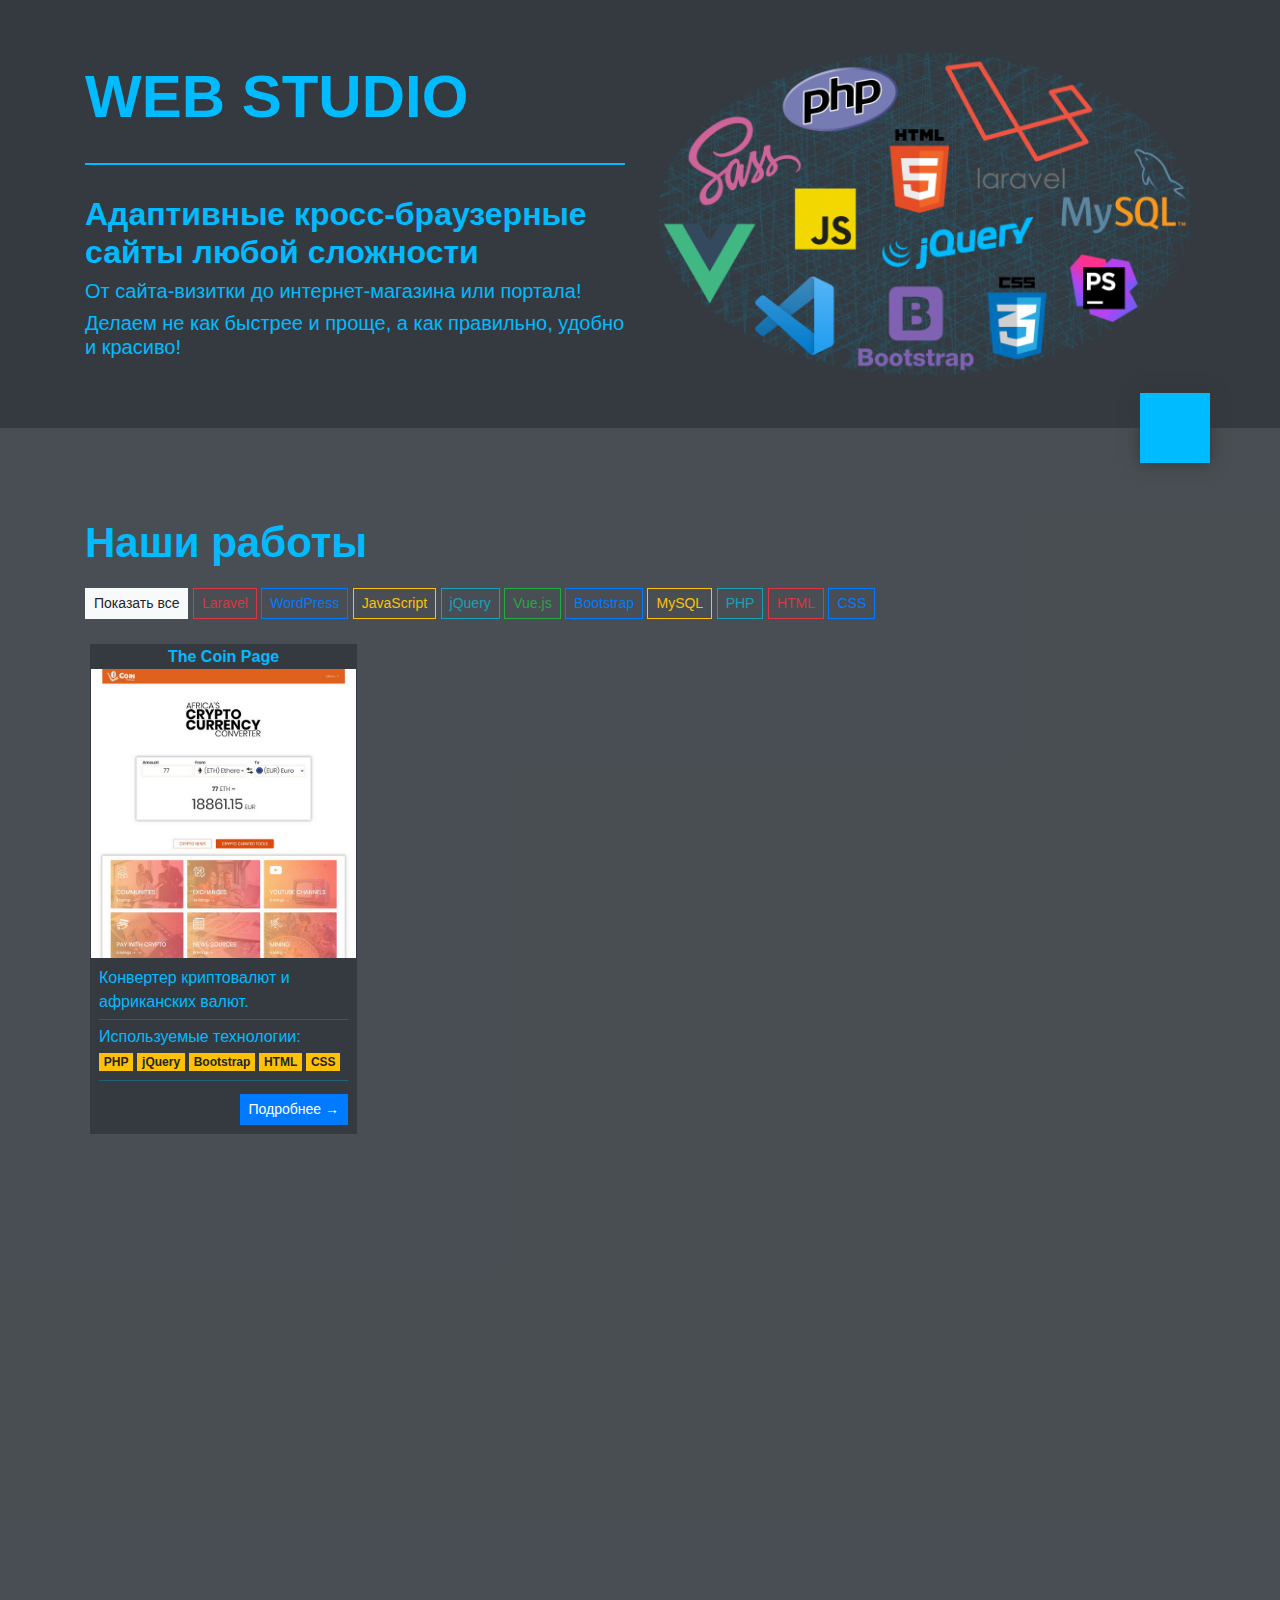
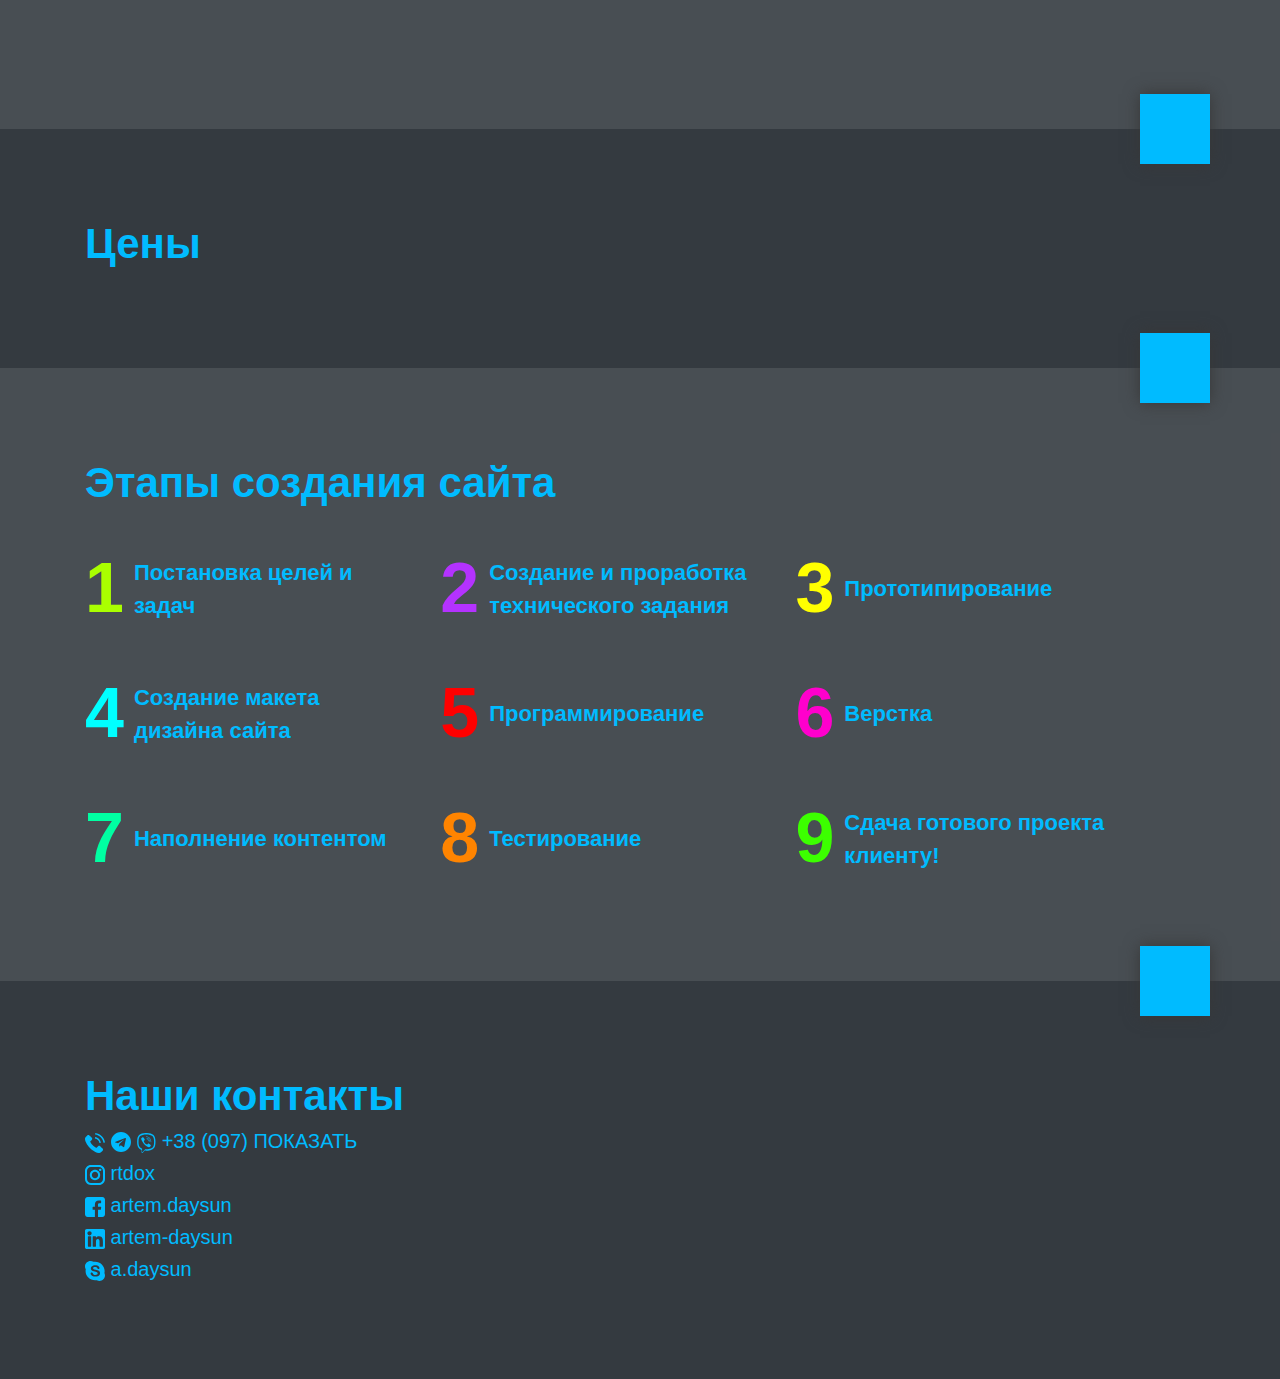
==== index.html @ 46711529 "etaps added" ====
<!DOCTYPE html>
<html lang="ru">
<head>
    <meta charset="UTF-8">
    <meta name="viewport" content="width=device-width, initial-scale=1.0">
    <meta http-equiv="X-UA-Compatible" content="ie=edge">
    <title>Web-Studio</title>

    <link rel="icon" href="img/favicon.png" type="image/png">

    

    <script src="js/jquery.js"></script>
    <script src="js/bootstrap.js"></script>
    <script src="js/vue_dev.js"></script>
    <script src="js/axios.js"></script>

    <link rel="stylesheet" href="css/bootstrap.css">
    <link rel="stylesheet" href="css/custom.css">
</head>
<body>
    <div id="app">
            
        <!-- <div class="bg-block h-120px"></div> -->

        
        <div class="my-cont">
            <div class="row align-items-center py-50px">
                <div class="col-lg-6 mb-5 mb-lg-0">
                    <h2 class="font-size-64 font-weight-bold">WEB STUDIO</h2>
                    <div class="h-2px my-33px bg-main-color"></div>
                    <h1 class="font-size-36 font-weight-bold">Адаптивные кросс-браузерные сайты любой сложности</h1>
                    <h3 class="font-size-22">От сайта-визитки до интернет-магазина или портала!</h3>
                    <h3 class="font-size-22">Делаем не как быстрее и проще, а как правильно, удобно и красиво!</h3>
                </div>

                <div class="col-lg-6 text-center">
                    <img class="w-100" style="max-width: 560px; max-height: 340px;" src="img/skills.png" alt="skills stack">
                </div>
            </div>
        </div>

        
        <div class="bg-block">
            <div class="my-cont py-100px">
                <div class="square-decor"></div>
                <h4 class="font-size-48 font-weight-bold">Наши работы</h4>
                <div class="my-3">
                    <button class="btn btn-sm btn-outline-light rounded-0 my-1" :class="{active : currentTech=='ShowAll'}" @click="ShowAll">Показать все</button>
                    <button class="btn btn-sm btn-outline-danger rounded-0 my-1" :class="{active : currentTech=='Laravel'}" @click="ShowBlocks('Laravel')">Laravel</button>
                    <button class="btn btn-sm btn-outline-primary rounded-0 my-1" :class="{active : currentTech=='WordPress'}" @click="ShowBlocks('WordPress')">WordPress</button>
                    <button class="btn btn-sm btn-outline-warning rounded-0 my-1" :class="{active : currentTech=='JavaScript'}" @click="ShowBlocks('JavaScript')">JavaScript</button>
                    <button class="btn btn-sm btn-outline-info rounded-0 my-1" :class="{active : currentTech=='jQuery'}" @click="ShowBlocks('jQuery')">jQuery</button>
                    <button class="btn btn-sm btn-outline-success rounded-0 my-1" :class="{active : currentTech=='Vue.js'}" @click="ShowBlocks('Vue.js')">Vue.js</button>
                    <button class="btn btn-sm btn-outline-primary rounded-0 my-1" :class="{active : currentTech=='Bootstrap'}" @click="ShowBlocks('Bootstrap')">Bootstrap</button>
                    <button class="btn btn-sm btn-outline-warning rounded-0 my-1" :class="{active : currentTech=='MySQL'}" @click="ShowBlocks('MySQL')">MySQL</button>
                    <button class="btn btn-sm btn-outline-info rounded-0 my-1" :class="{active : currentTech=='PHP'}" @click="ShowBlocks('PHP')">PHP</button>
                    <button class="btn btn-sm btn-outline-danger rounded-0 my-1" :class="{active : currentTech=='HTML'}" @click="ShowBlocks('HTML')">HTML</button>
                    <button class="btn btn-sm btn-outline-primary rounded-0 my-1" :class="{active : currentTech=='CSS'}" @click="ShowBlocks('CSS')">CSS</button>
                </div>
                <div id="proj_block" style="position: relative; transition: all 0.5s ease-in-out;" :style="'min-height:'+(Math.floor((projects.length-unvisibles)/projectsInRow)+((projects.length-unvisibles)%projectsInRow ? 1 : 0))*projectDefaultHeight+'px;'">
                    <project-block v-for="(project, index) in projects" :index="index" :obj="project" :key="'key-'+index"></project-block>
                </div>
            </div>
        </div>

        
        <div class="my-cont py-100px position-relative">
            <div class="square-decor"></div>
            <h4 class="font-size-48 font-weight-bold">Цены</h4>
        </div>

        
        <div class="bg-block">
            <div class="my-cont py-100px position-relative">
                <div class="square-decor"></div>
                <h4 class="font-size-48 font-weight-bold">Этапы создания сайта</h4>
                <div class="d-flex flex-wrap">
                    <div class="etap">
                        <div class="etap_number" style="color: #aaff00;">1</div>
                        <div class="etap_text">Постановка целей и задач</div>
                    </div>
                    <div class="etap">
                        <div class="etap_number" style="color: #b432ff;">2</div>
                        <div class="etap_text">Создание и проработка технического задания</div>
                    </div>
                    <div class="etap">
                        <div class="etap_number" style="color: #ffff00;">3</div>
                        <div class="etap_text">Прототипирование</div>
                    </div>
                    <div class="etap">
                        <div class="etap_number" style="color: #00ffff;">4</div>
                        <div class="etap_text">Создание макета дизайна сайта</div>
                    </div>
                    <div class="etap">
                        <div class="etap_number" style="color: #ff0000;">5</div>
                        <div class="etap_text">Программирование</div>
                    </div>
                    <div class="etap">
                        <div class="etap_number" style="color: #ff00cc;">6</div>
                        <div class="etap_text">Верстка</div>
                    </div>
                    <div class="etap">
                        <div class="etap_number" style="color: #00ffa2;">7</div>
                        <div class="etap_text">Наполнение контентом</div>
                    </div>
                    <div class="etap">
                        <div class="etap_number" style="color: #ff8400;">8</div>
                        <div class="etap_text">Тестирование</div>
                    </div>
                    <div class="etap">
                        <div class="etap_number" style="color: #3cff00;">9</div>
                        <div class="etap_text">Сдача готового проекта клиенту!</div>
                    </div>
                </div>
            </div>
        </div>

        
        <div class="my-cont py-100px position-relative">
            <div class="square-decor"></div>
            <h4 class="font-size-48 font-weight-bold">Наши контакты</h4>
            <h5><a :href="phone_link" @click="ShowPhone"><img src="img/phone.svg" alt="phone logo svg" width="20"> <img src="img/telegram.svg" alt="telegram logo svg" width="20" style="position: relative; top: -1px;"> <img src="img/viber.svg" alt="viber logo svg" width="20"> {{phone_text}}</a></h5>
            <h5><a href="https://www.instagram.com/rtdox/" target="_blank"><img src="img/instagram.svg" alt="instagram logo svg" width="20"> rtdox</a></h5>
            <h5><a href="https://www.facebook.com/artem.daysun" target="_blank"><img src="img/facebook.svg" alt="facebook logo svg" width="20"> artem.daysun</a></h5>
            <h5><a href="https://www.linkedin.com/in/artem-daysun/" target="_blank"><img src="img/linkedin.svg" alt="linkedin logo svg" width="20"> artem-daysun</a></h5>
            <h5><a href="skype:a.daysun?chat"><img src="img/skype.svg" alt="skype logo svg" width="20"> a.daysun</a></h5>
        </div>
    </div>


    <script src="js/app.js"></script>
</body>
</html>
---- css/custom.css ----
::-webkit-scrollbar {
    width: 12px;
    height: 12px;
}
::-webkit-scrollbar-track {
    background-color: #343A40;
}
::-webkit-scrollbar-thumb {
    border: 1px solid #343A40;
    border-radius: 0;
    background-color: #494E53;
}
::-webkit-scrollbar-thumb:hover {
    background-color: #00BBFF; 
}

body {
    background-color: #343A40;
    color: #00BBFF;
}

.square-decor {
    position: absolute;
    right: 0;
    top: -35px;
    width: 70px;
    height: 70px;
    background-color: #00BBFF;
    box-shadow: 0 0 15px #373737;
    transition: all 0.4s ease-in-out;
}

.square-decor:hover {
    box-shadow: 0 0 15px #00BBFF;
    transform: rotateZ(-90deg);
}

/* ======= background ======= */
.bg-block {
    background-color: rgba(255,255,255,0.1);
}
.bg-main-color {
    background-color: #00BBFF;
}

/* ======= height ======= */
.h-120px {
    height: 120px;
}
.h-2px {
    height: 2px !important;
}

/* ======= margin ======= */
.my-33px {
    margin-top: 33px;
    margin-bottom: 33px;
}

/* ======= padding ======= */
.py-50px {
    padding-top: 50px !important;
    padding-bottom: 50px !important;
}
.py-100px {
    padding-top: 100px;
    padding-bottom: 100px;
}

/* ======= FONT ======= */
.font-size-64 {
    font-size: 64px;
    white-space: nowrap;
}
.font-size-36 {
    font-size: 36px;
}
.font-size-22 {
    font-size: 22px;
}

.font-size-48 {
    font-size: 48px;
}

/* ======= MY CONT ======= */
.my-cont {
    position: relative;
    width: 100%;
    padding-right: 15px;
    padding-left: 15px;
    margin-right: auto;
    margin-left: auto;
}

/* ========project_block======== */
.image_zone {
    background-color: #343A40;
    background-size: cover;
    background-repeat: no-repeat;
    transition: background-position 5s ease-in-out;
    cursor: s-resize;
}

.project_block {
    position: absolute;
    display: block;
    border: 1px solid #343A40;
    transition: top 0.5s ease-in-out, left 0.5s ease-in-out, box-shadow 0.3s ease-in-out, border 0.3s ease-in-out;
}

.project_block:hover, .project_block:active, .project_block:focus {
    border: 1px solid #00BBFF;
    box-shadow: 0 0 15px #00BBFF;
}


/* ============ ETAP BLOCKS =============== */
.etap {
    display: flex;
    flex-direction: row;
    align-content: center;
    align-items: center;
    justify-content: flex-start;
    
    padding: 20px 30px 0 0;
    width: 32%;
}

.etap_number {
    padding-right: 10px;
    font-weight: bold;
    font-size: 70px;
}

.etap_text {
    padding-right: 10px;
    font-weight: bold;
    font-size: 22px;
}


/* ============ Standard Elements ============= */
hr {
    margin: 5px 0;
    border: 0;
    border-top: 1px solid rgba(0, 187, 255, 0.3);
}

a {
    text-decoration: none;
    color: #00BBFF;
}
a:hover {
    text-decoration: none;
    color: #00BBFF;
    text-shadow: 0 0 5px #00BBFF;
}

a.btn {
    text-shadow: none;
}

a:hover img {
    filter: drop-shadow(0 0 2px #00BBFF);
}



/* ======= @MEDIA  ======= */
@media (min-width: 576px) {
    .my-cont {
        max-width: 540px;
    }
}
@media (min-width: 768px) {
    .my-cont {
        max-width: 720px;
    }
}
@media (min-width: 992px) {
    .my-cont {
        max-width: 960px;
    }
}
@media (min-width: 1200px) {
    .my-cont {
        max-width: 1140px;
    }
}
@media (min-width: 1600px) {
    .my-cont {
        max-width: 1440px;
    }
}

/* ======= MAX-WIDTH ======= */
@media (max-width: 1599px) {
    .my-33px {
        margin-top: 30px !important;
        margin-bottom: 30px !important;
    }

    .font-size-64 {
        font-size: 60px !important;
    }
    .font-size-36 {
        font-size: 32px !important;
    }
    .font-size-22 {
        font-size: 20px !important;
    }

    .font-size-48 {
        font-size: 42px !important;
    }

    .py-100px {
        padding-top: 90px !important;
        padding-bottom: 90px !important;
    }
}
@media (max-width: 1199px) {
    .my-33px {
        margin-top: 26px !important;
        margin-bottom: 26px !important;
    }

    .font-size-64 {
        font-size: 58px !important;
    }
    .font-size-36 {
        font-size: 30px !important;
    }
    .font-size-22 {
        font-size: 17px !important;
    }

    .font-size-48 {
        font-size: 40px !important;
    }

    .py-100px {
        padding-top: 80px !important;
        padding-bottom: 80px !important;
    }
}
@media (max-width: 991px) {
    .my-33px {
        margin-top: 22px !important;
        margin-bottom: 22px !important;
    }

    .font-size-64 {
        font-size: 52px !important;
    }
    .font-size-36 {
        font-size: 28px !important;
    }
    .font-size-22 {
        font-size: 17px !important;
    }

    .font-size-48 {
        font-size: 36px !important;
    }

    .py-100px {
        padding-top: 70px !important;
        padding-bottom: 70px !important;
    }

    .h-120px {
        height: 100px !important;
    }

    .etap {
        width: 49%;
    }
    .etap_text {
        font-size: 20px;
    }
}
@media (max-width: 767px) {
    .my-33px {
        margin-top: 18px !important;
        margin-bottom: 18px !important;
    }

    .font-size-64 {
        font-size: 48px !important;
    }
    .font-size-36 {
        font-size: 26px !important;
    }
    .font-size-22 {
        font-size: 17px !important;
    }

    .font-size-48 {
        font-size: 30px !important;
    }

    .py-100px {
        padding-top: 60px !important;
        padding-bottom: 60px !important;
    }

    .h-120px {
        height: 80px !important;
    }
}
@media (max-width: 575px) {
    .font-size-64 {
        font-size: 44px !important;
    }
    .font-size-36 {
        font-size: 24px !important;
    }
    .font-size-22 {
        font-size: 17px !important;
    }

    .font-size-48 {
        font-size: 26px !important;
    }

    .py-100px {
        padding-top: 50px !important;
        padding-bottom: 50px !important;
    }

    .h-120px {
        height: 70px !important;
    }

    .square-decor {
        top: -25px;
        right: 20px;
        width: 50px;
        height: 50px;
    }

    .etap {
        width: 99%;
    }
}
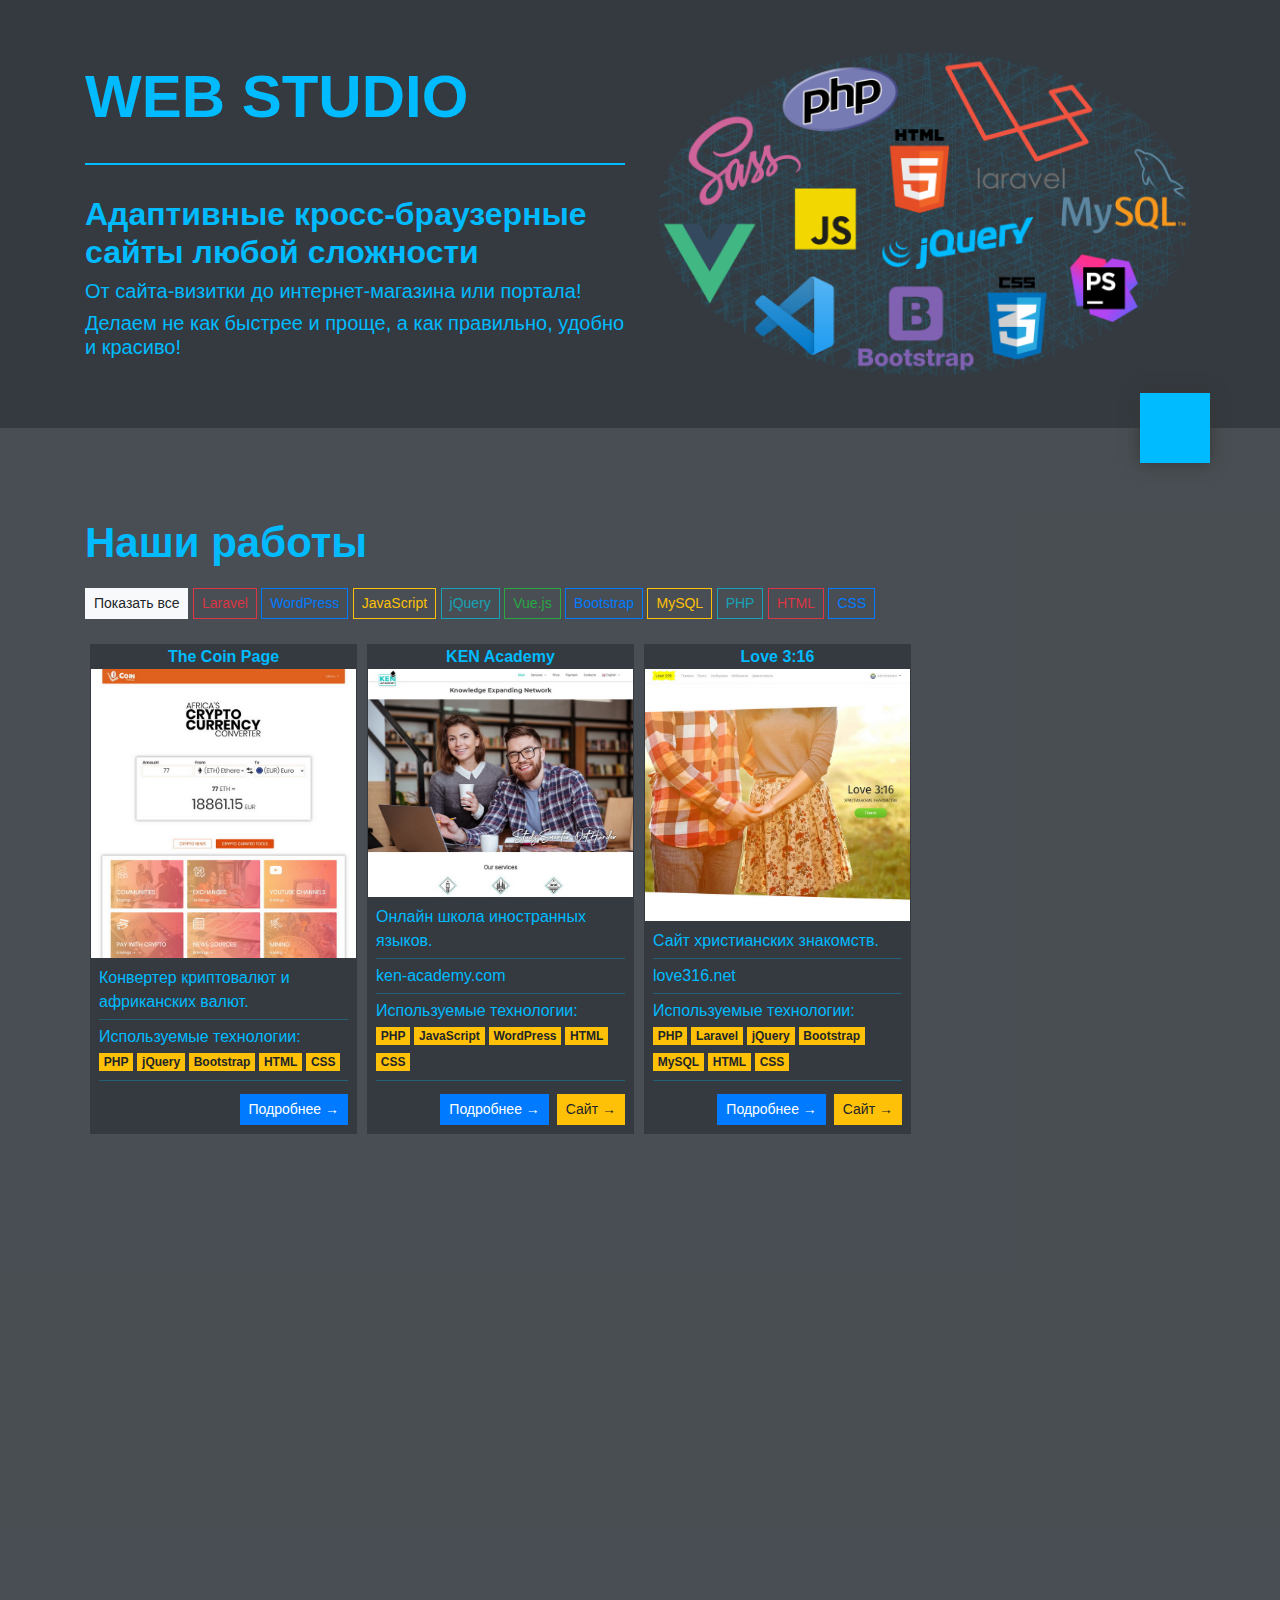
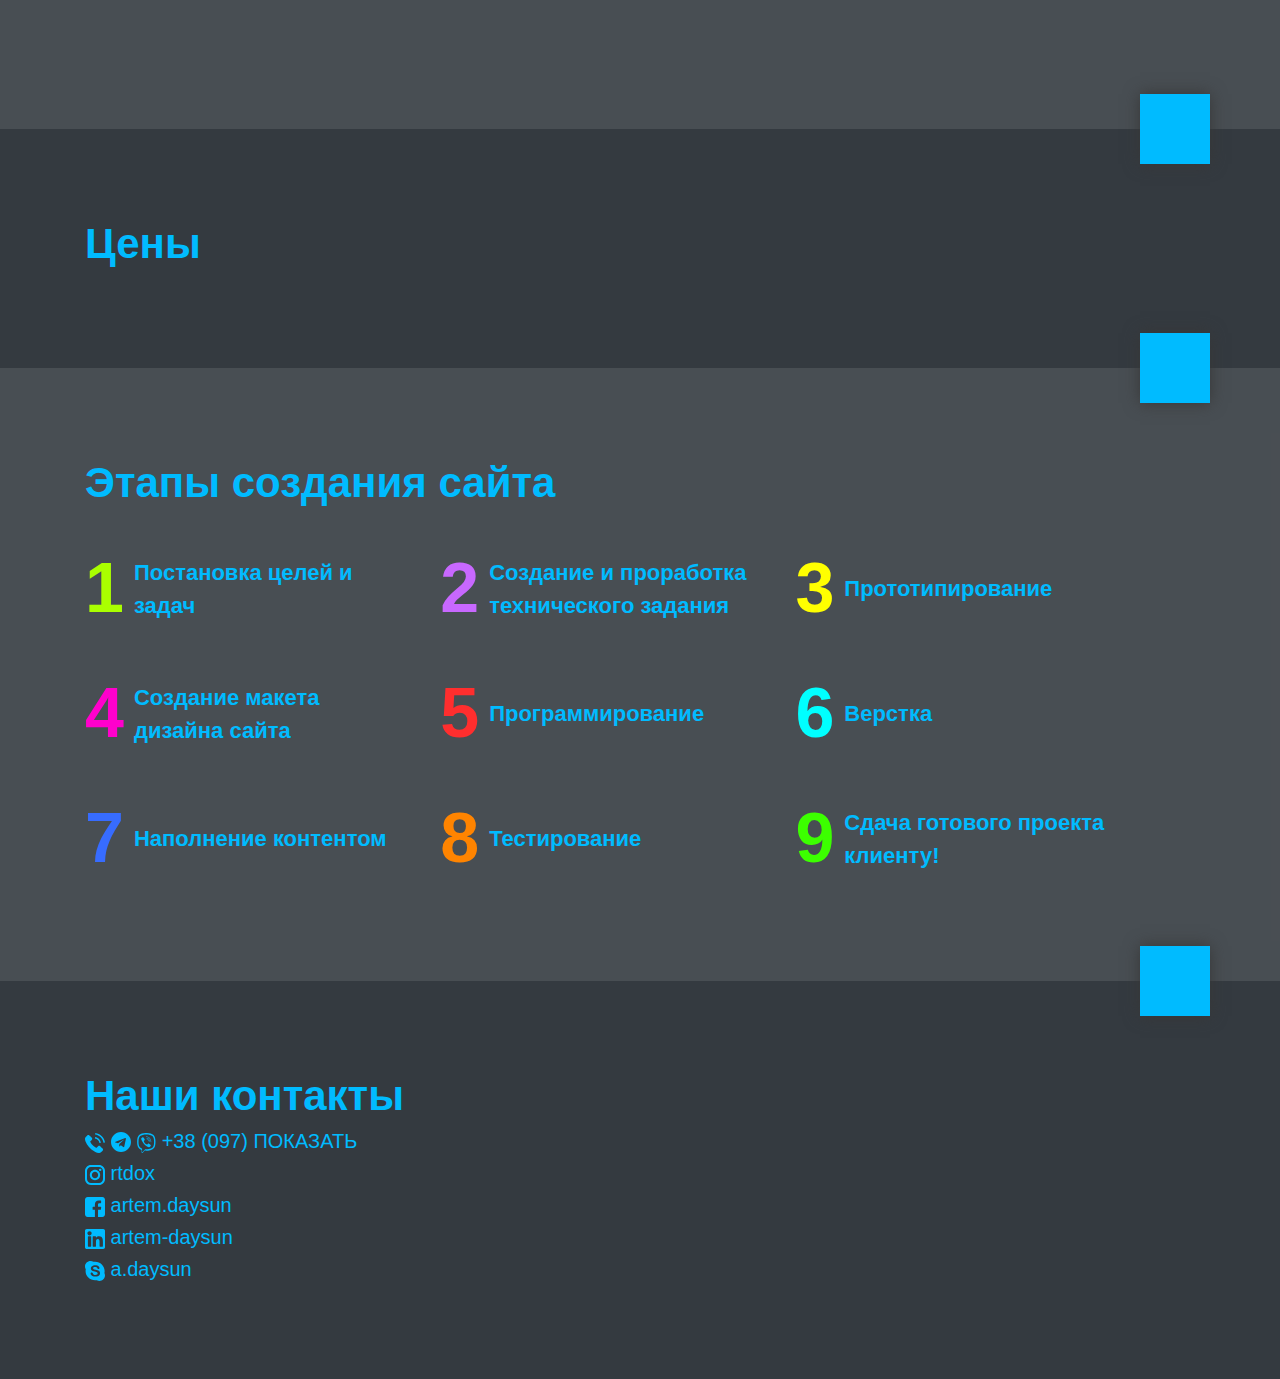
==== commit 95ebead2: "badges highlights" ====
--- a/index.html
+++ b/index.html
@@ -81,7 +81,7 @@
                         <div class="etap_text">Постановка целей и задач</div>
                     </div>
                     <div class="etap">
-                        <div class="etap_number" style="color: #b432ff;">2</div>
+                        <div class="etap_number" style="color: #c868ff;">2</div>
                         <div class="etap_text">Создание и проработка технического задания</div>
                     </div>
                     <div class="etap">
@@ -89,19 +89,19 @@
                         <div class="etap_text">Прототипирование</div>
                     </div>
                     <div class="etap">
-                        <div class="etap_number" style="color: #00ffff;">4</div>
+                        <div class="etap_number" style="color: #ff00cc;">4</div>
                         <div class="etap_text">Создание макета дизайна сайта</div>
                     </div>
                     <div class="etap">
-                        <div class="etap_number" style="color: #ff0000;">5</div>
+                        <div class="etap_number" style="color: #ff2e2e;">5</div>
                         <div class="etap_text">Программирование</div>
                     </div>
                     <div class="etap">
-                        <div class="etap_number" style="color: #ff00cc;">6</div>
+                        <div class="etap_number" style="color: #00ffff;">6</div>
                         <div class="etap_text">Верстка</div>
                     </div>
                     <div class="etap">
-                        <div class="etap_number" style="color: #00ffa2;">7</div>
+                        <div class="etap_number" style="color: #376cff;">7</div>
                         <div class="etap_text">Наполнение контентом</div>
                     </div>
                     <div class="etap">
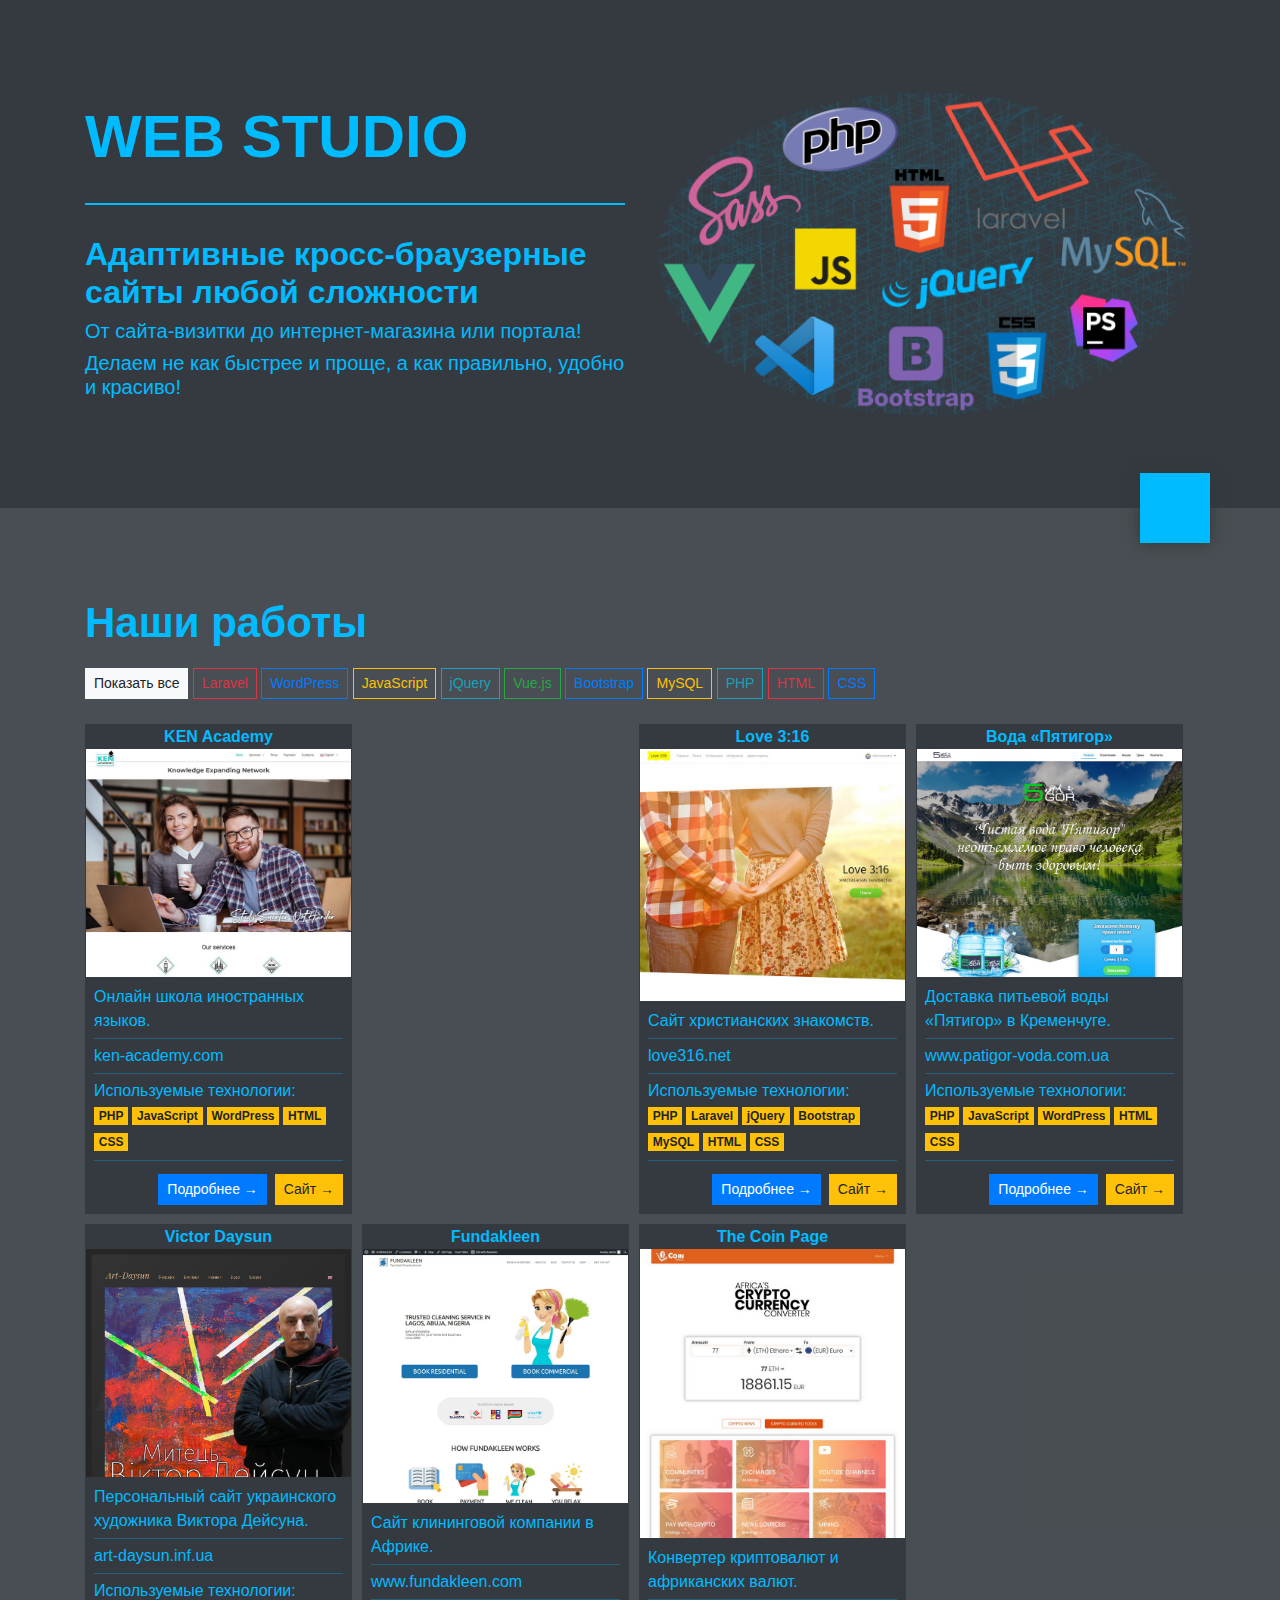
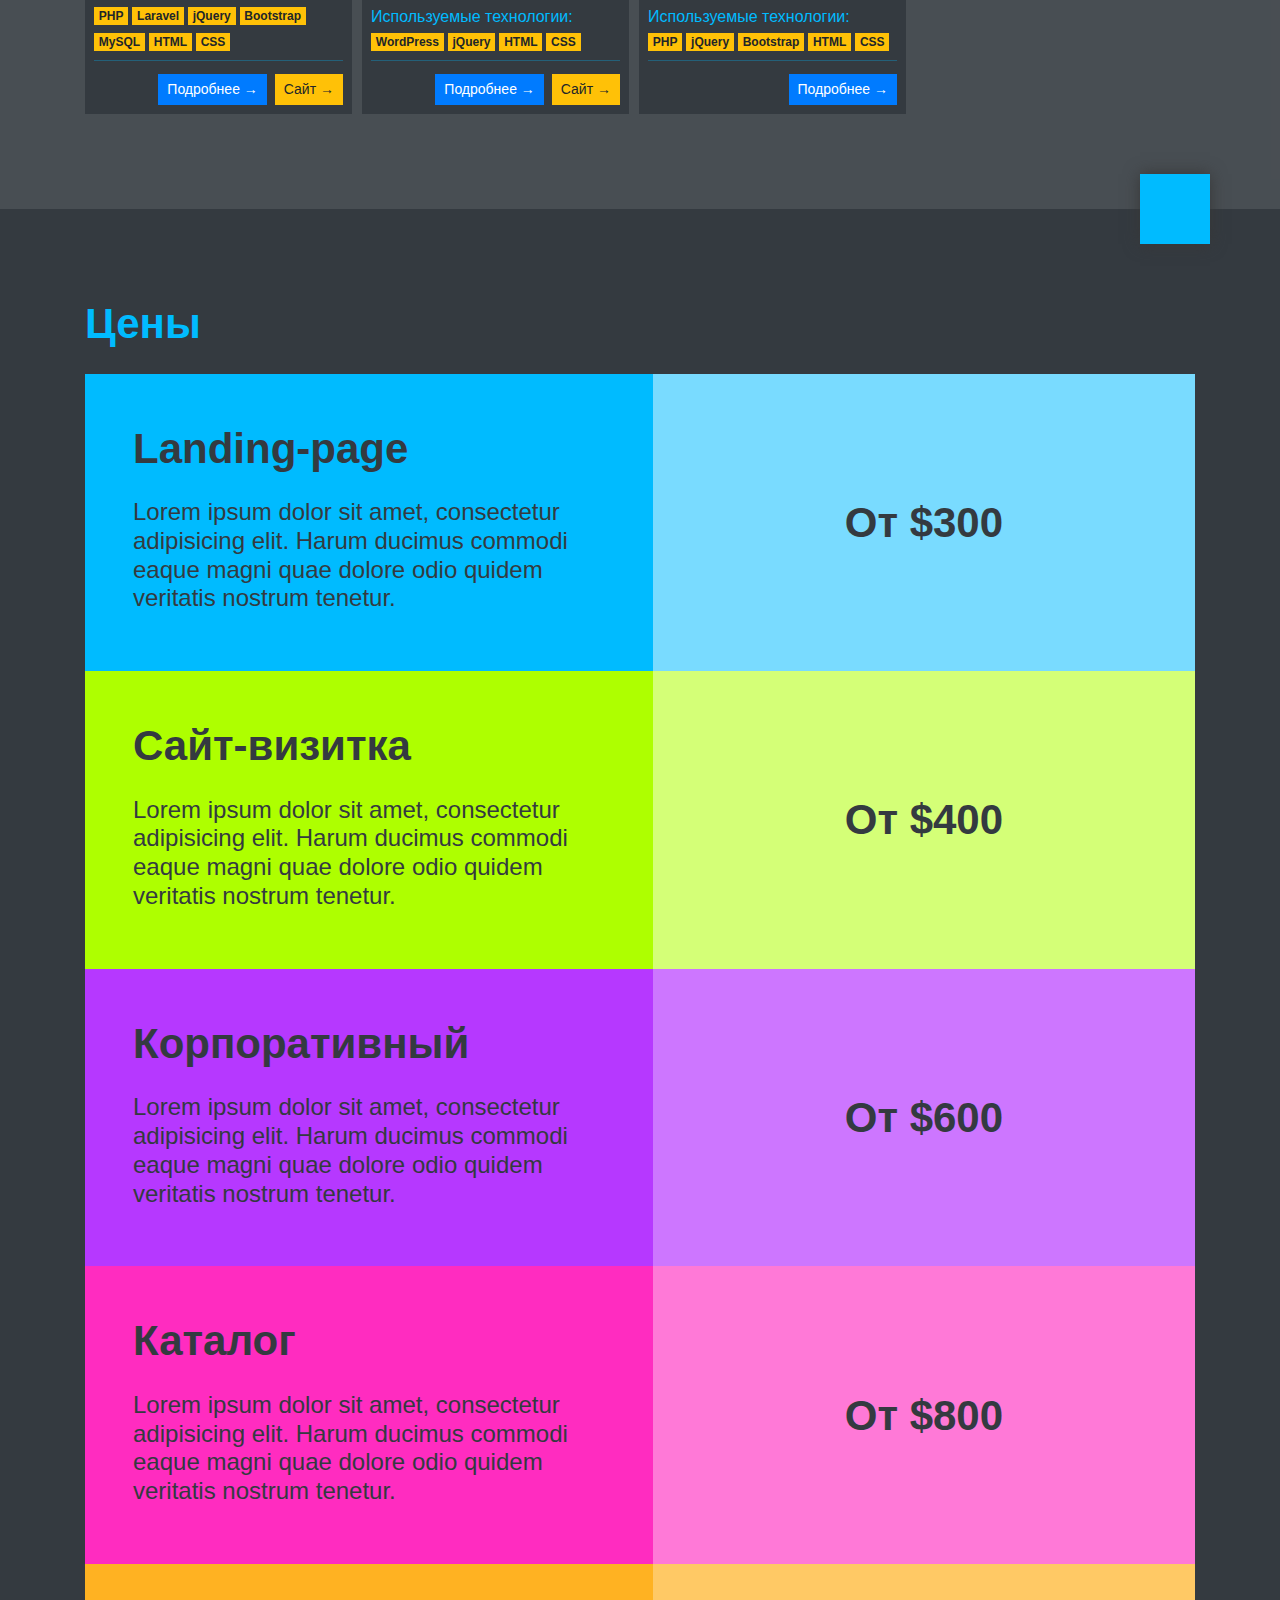
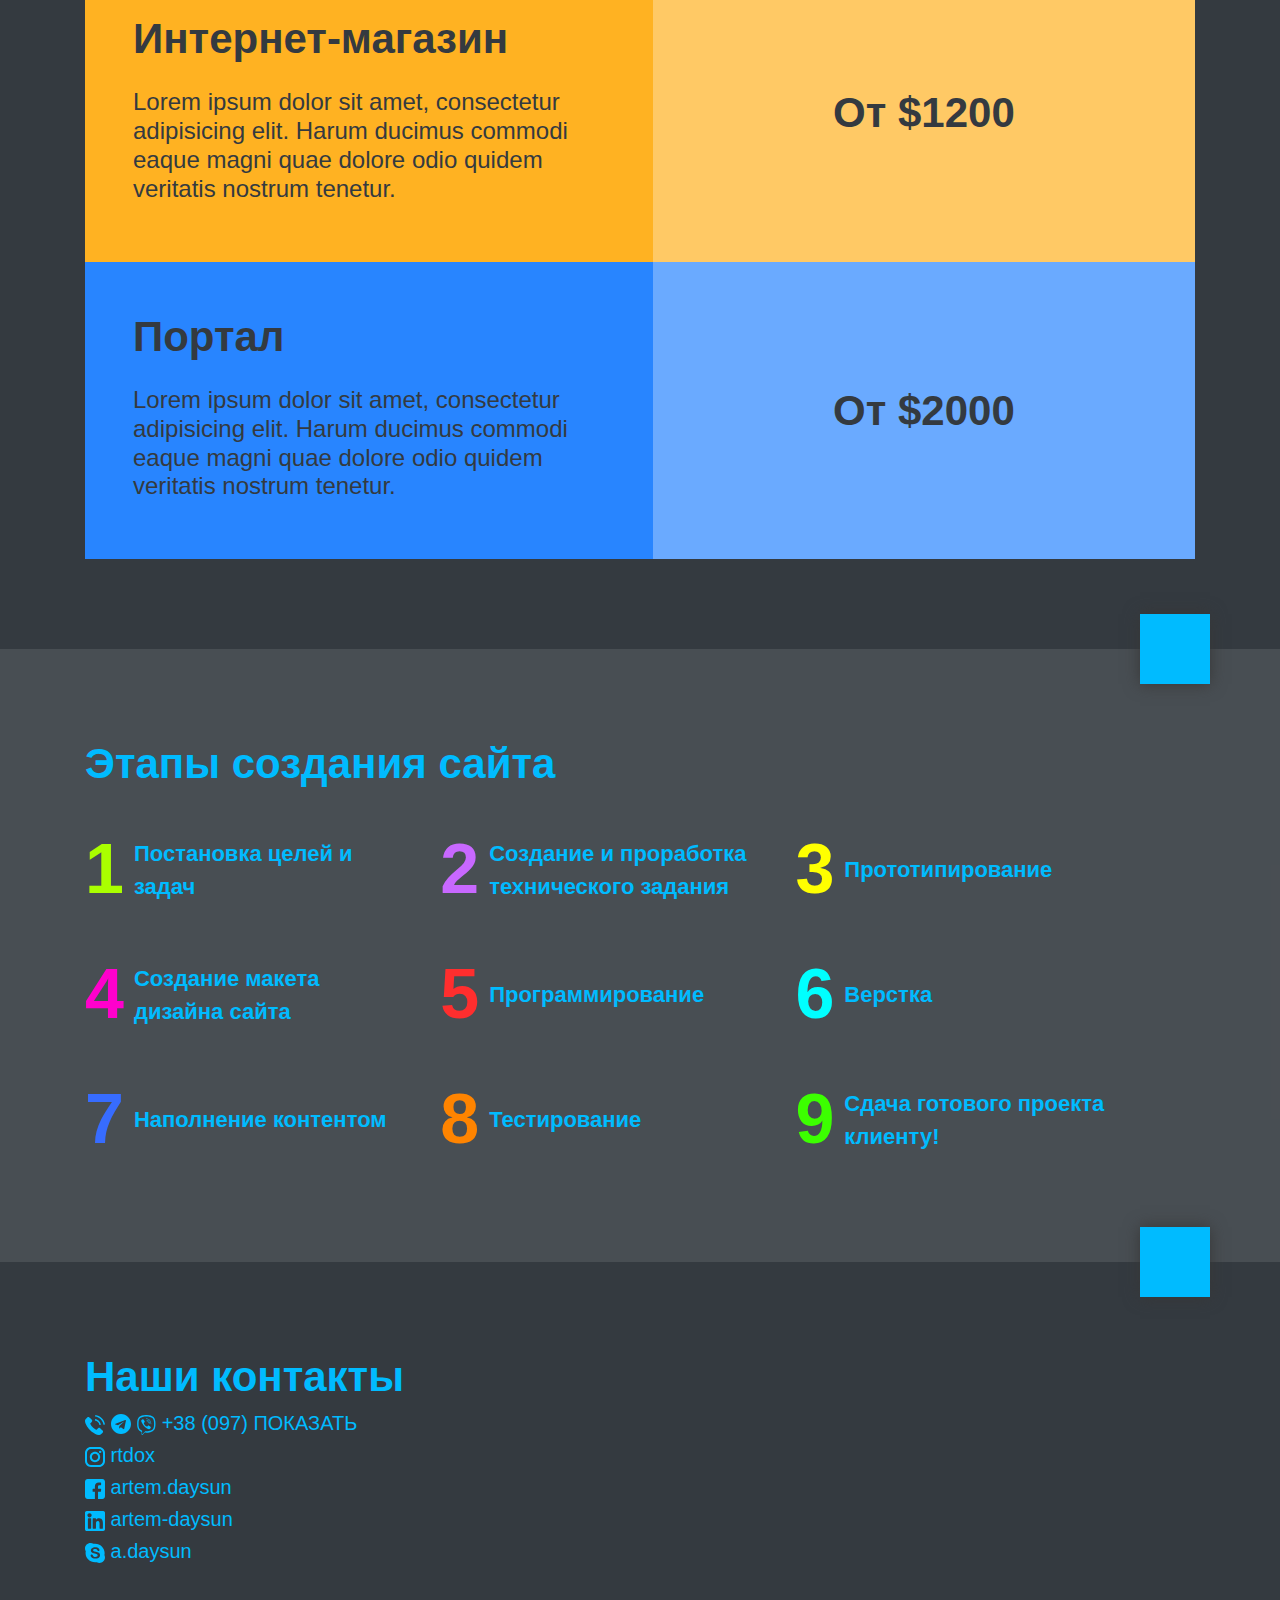
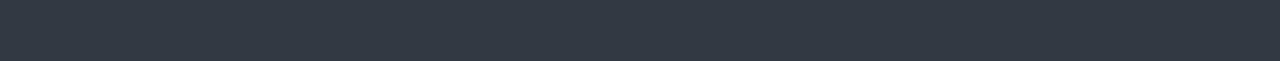
==== commit d73a7f12: "prices added" ====
--- a/index.html
+++ b/index.html
@@ -25,7 +25,7 @@
 
         
         <div class="my-cont">
-            <div class="row align-items-center py-50px">
+            <div class="row align-items-center py-100px">
                 <div class="col-lg-6 mb-5 mb-lg-0">
                     <h2 class="font-size-64 font-weight-bold">WEB STUDIO</h2>
                     <div class="h-2px my-33px bg-main-color"></div>
@@ -67,7 +67,55 @@
         
         <div class="my-cont py-100px position-relative">
             <div class="square-decor"></div>
-            <h4 class="font-size-48 font-weight-bold">Цены</h4>
+            <h4 class="font-size-48 font-weight-bold mb-4">Цены</h4>
+
+            <div class="d-flex flex-column flex-md-row text-dark">
+                <div class="d-flex flex-column py-50px px-5 justify-content-center w-100" style="background-color: #00bbff;">
+                    <h4 class="font-weight-bold font-size-48 mb-4">Landing-page</h4>
+                    <h4>Lorem ipsum dolor sit amet, consectetur adipisicing elit. Harum ducimus commodi eaque magni quae dolore odio quidem veritatis nostrum tenetur.</h4>
+                </div>
+                <div class="d-flex py-50px px-4 justify-content-center align-items-center font-weight-bold font-size-48 w-100" style="background-color: #79dbff;">От $300</div>
+            </div>
+
+            <div class="d-flex flex-column flex-md-row text-dark">
+                <div class="d-flex flex-column py-50px px-5 justify-content-center w-100" style="background-color: #aeff00;">
+                    <h4 class="font-weight-bold font-size-48 mb-4">Сайт-визитка</h4>
+                    <h4>Lorem ipsum dolor sit amet, consectetur adipisicing elit. Harum ducimus commodi eaque magni quae dolore odio quidem veritatis nostrum tenetur.</h4>
+                </div>
+                <div class="d-flex py-50px px-4 justify-content-center align-items-center font-weight-bold font-size-48 w-100" style="background-color: #d4ff77;">От $400</div>
+            </div>
+
+            <div class="d-flex flex-column flex-md-row text-dark">
+                <div class="d-flex flex-column py-50px px-5 justify-content-center w-100" style="background-color: #b638ff;">
+                    <h4 class="font-weight-bold font-size-48 mb-4">Корпоративный</h4>
+                    <h4>Lorem ipsum dolor sit amet, consectetur adipisicing elit. Harum ducimus commodi eaque magni quae dolore odio quidem veritatis nostrum tenetur.</h4>
+                </div>
+                <div class="d-flex py-50px px-4 justify-content-center align-items-center font-weight-bold font-size-48 w-100" style="background-color: #cd76ff;">От $600</div>
+            </div>
+
+            <div class="d-flex flex-column flex-md-row text-dark">
+                <div class="d-flex flex-column py-50px px-5 justify-content-center w-100" style="background-color: #ff2cc0;">
+                    <h4 class="font-weight-bold font-size-48 mb-4">Каталог</h4>
+                    <h4>Lorem ipsum dolor sit amet, consectetur adipisicing elit. Harum ducimus commodi eaque magni quae dolore odio quidem veritatis nostrum tenetur.</h4>
+                </div>
+                <div class="d-flex py-50px px-4 justify-content-center align-items-center font-weight-bold font-size-48 w-100" style="background-color: #ff79d7;">От $800</div>
+            </div>
+
+            <div class="d-flex flex-column flex-md-row text-dark">
+                <div class="d-flex flex-column py-50px px-5 justify-content-center w-100" style="background-color: #ffb222;">
+                    <h4 class="font-weight-bold font-size-48 mb-4">Интернет-магазин</h4>
+                    <h4>Lorem ipsum dolor sit amet, consectetur adipisicing elit. Harum ducimus commodi eaque magni quae dolore odio quidem veritatis nostrum tenetur.</h4>
+                </div>
+                <div class="d-flex py-50px px-4 justify-content-center align-items-center font-weight-bold font-size-48 w-100" style="background-color: #ffc965;">От $1200</div>
+            </div>
+
+            <div class="d-flex flex-column flex-md-row text-dark">
+                <div class="d-flex flex-column py-50px px-5 justify-content-center w-100" style="background-color: #2885ff;">
+                    <h4 class="font-weight-bold font-size-48 mb-4">Портал</h4>
+                    <h4>Lorem ipsum dolor sit amet, consectetur adipisicing elit. Harum ducimus commodi eaque magni quae dolore odio quidem veritatis nostrum tenetur.</h4>
+                </div>
+                <div class="d-flex py-50px px-4 justify-content-center align-items-center font-weight-bold font-size-48 w-100" style="background-color: #6aaaff;">От $2000</div>
+            </div>
         </div>
 
         
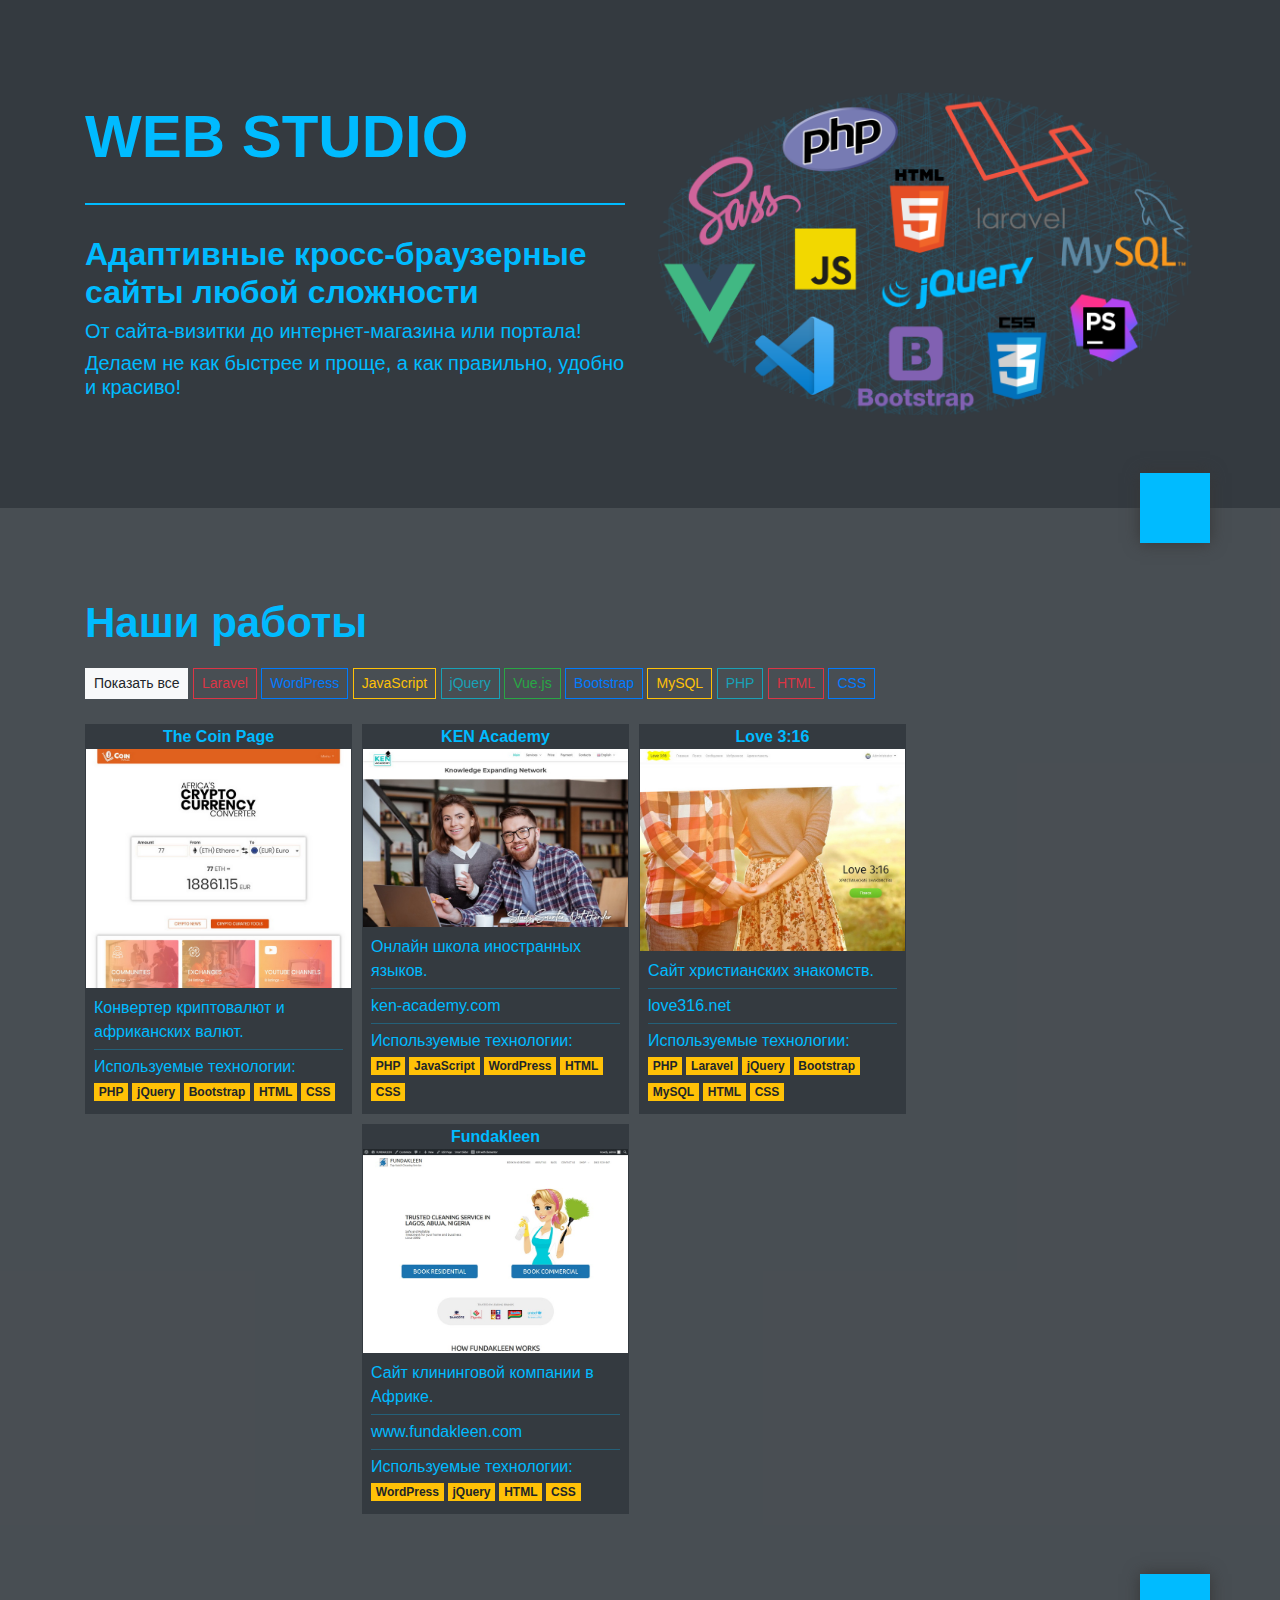
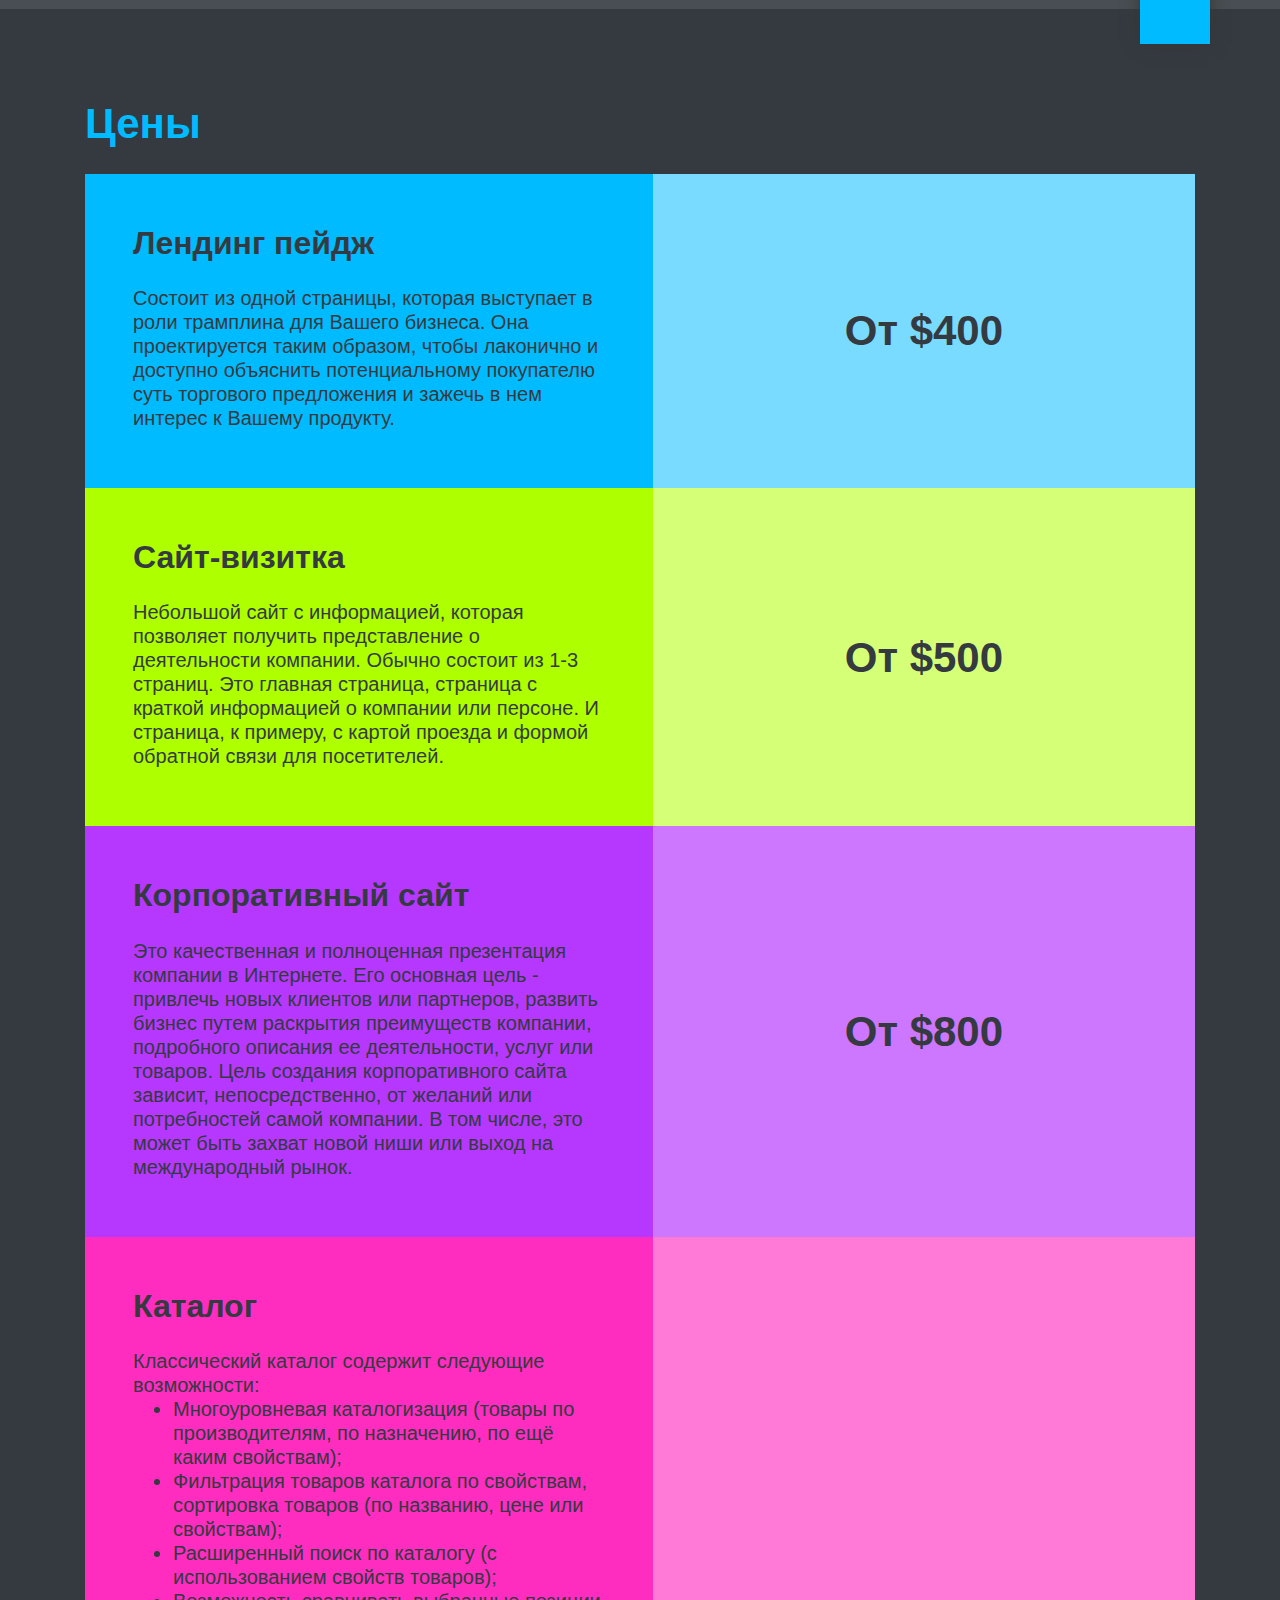
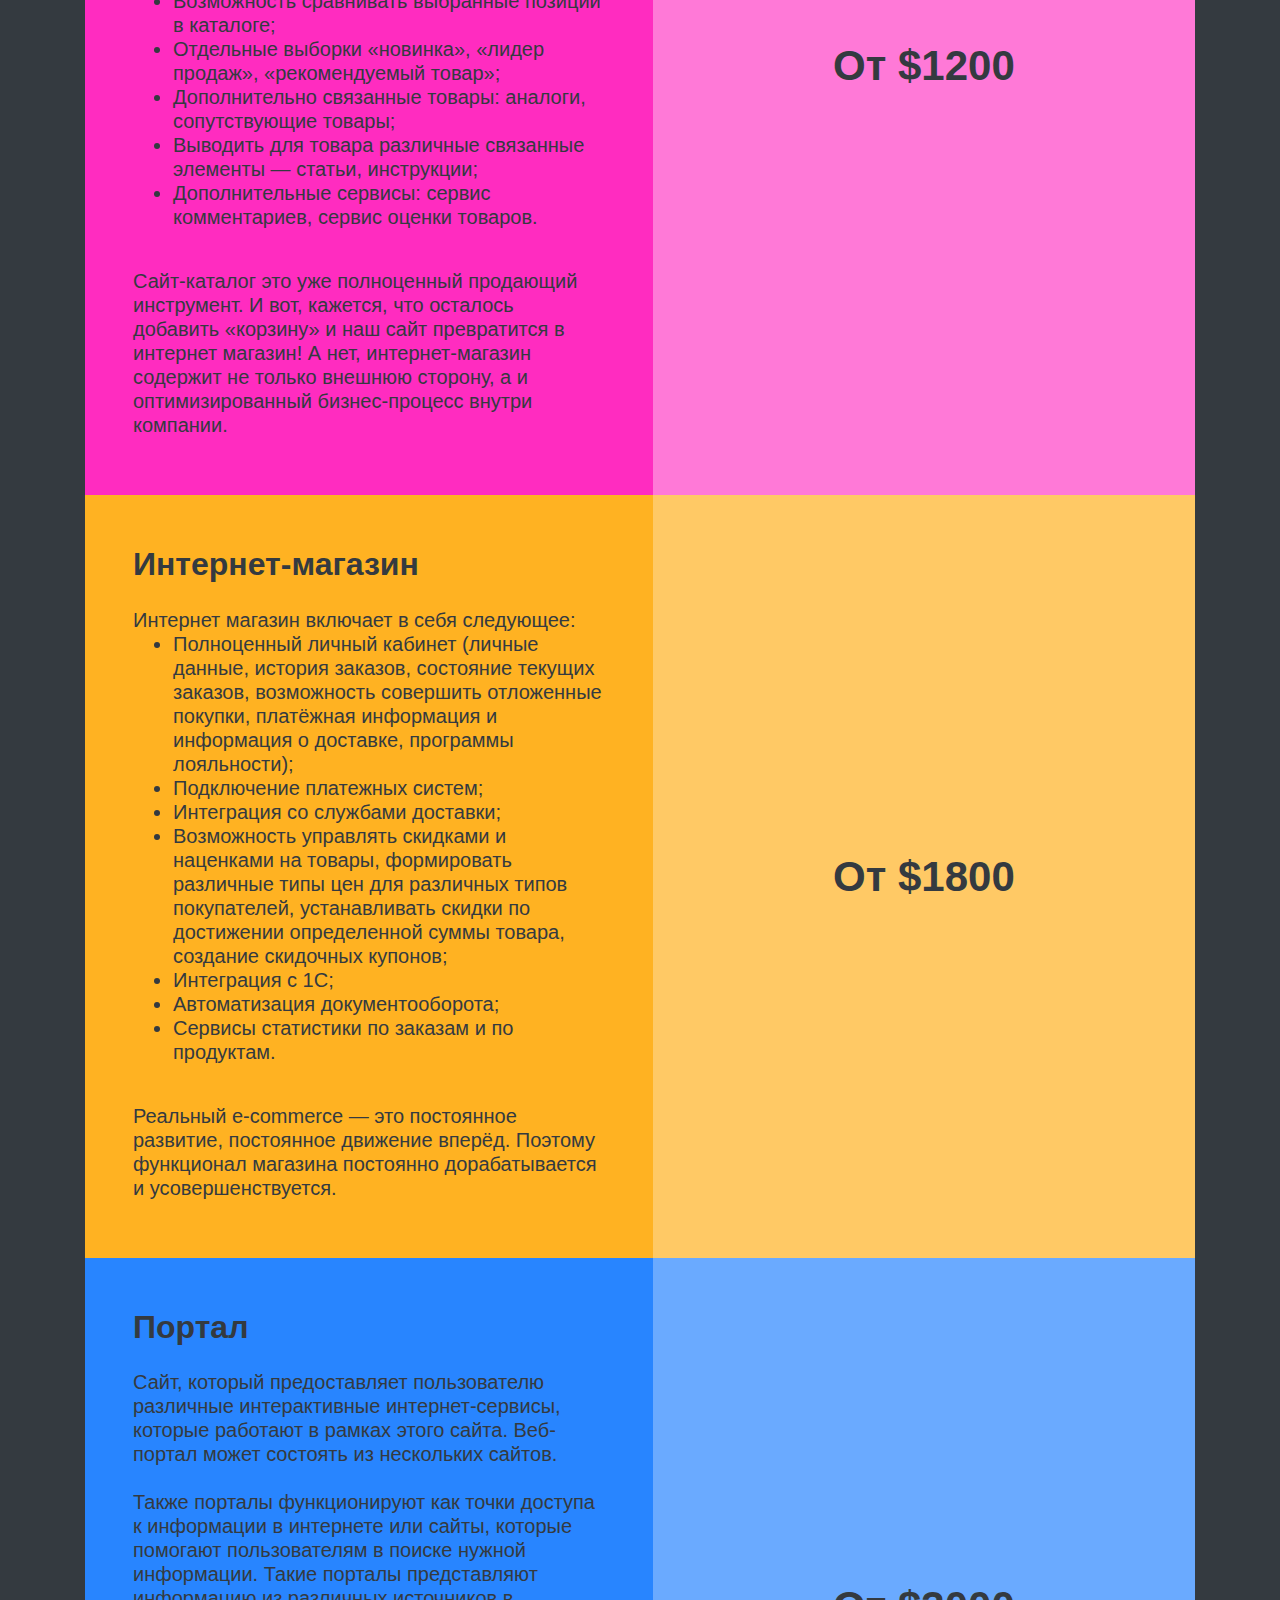
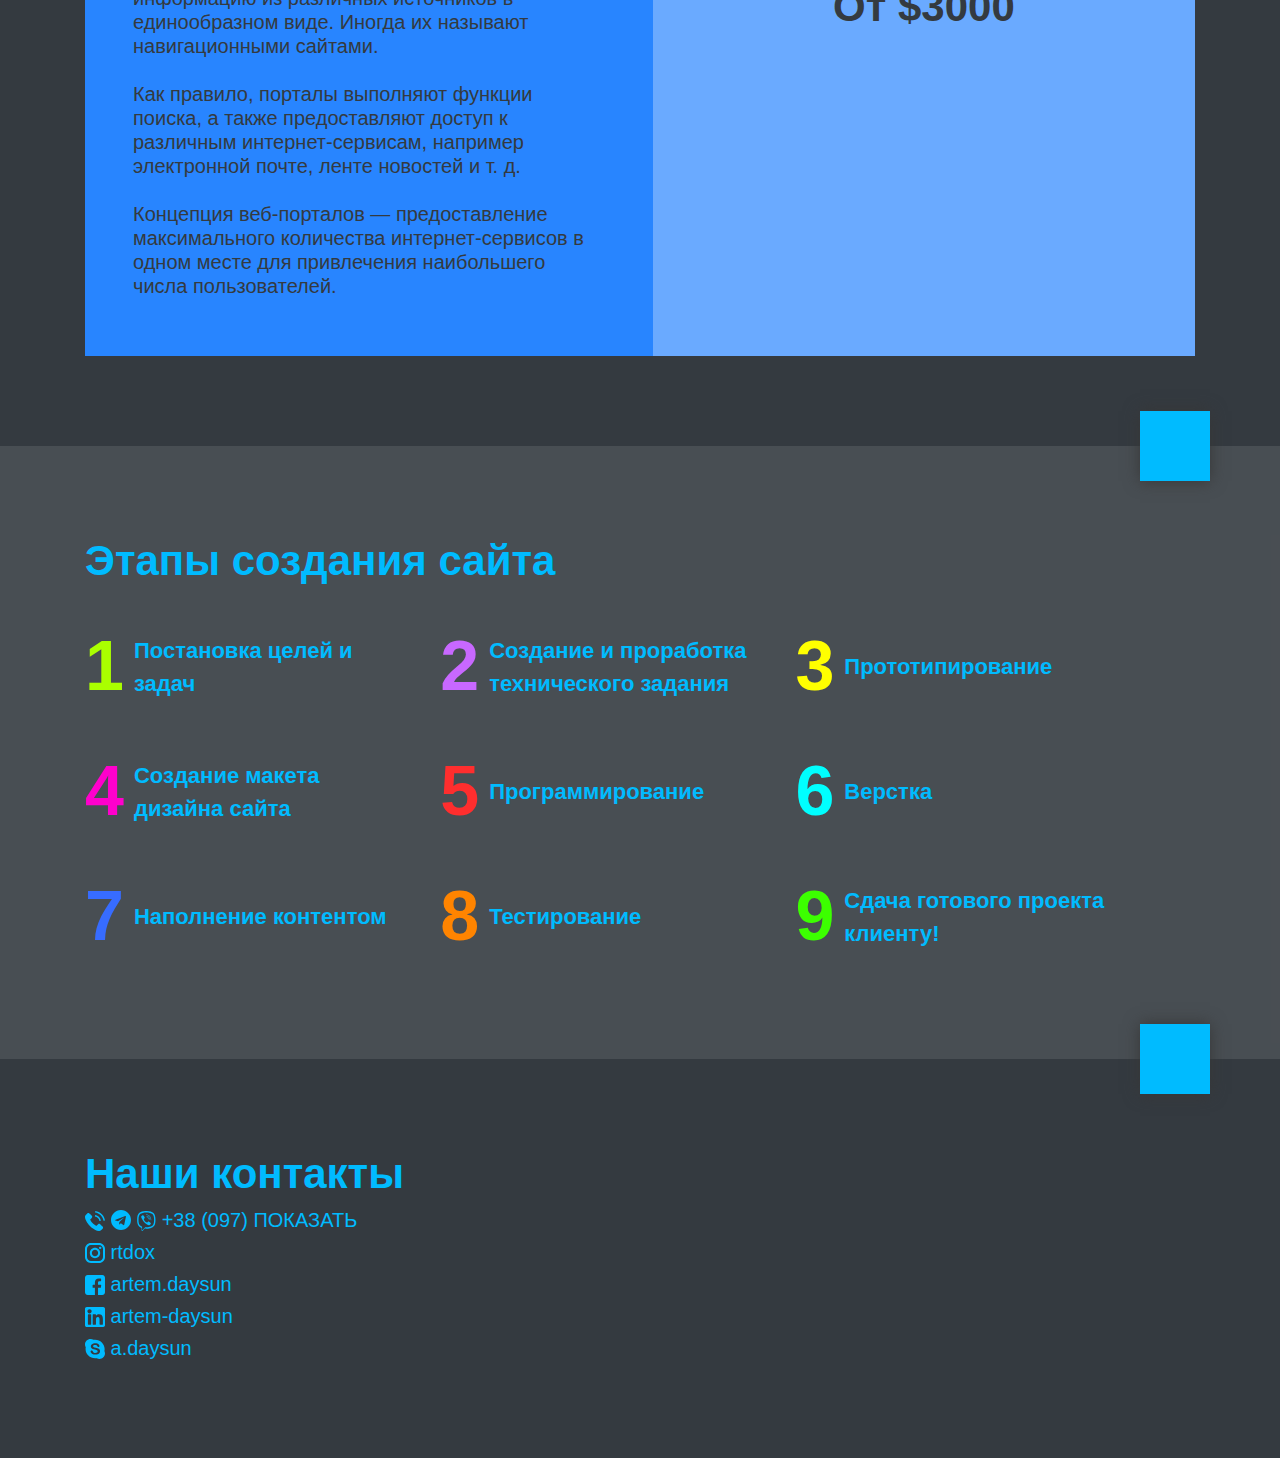
==== commit 2be10cd7: "services description" ====
--- a/index.html
+++ b/index.html
@@ -4,7 +4,7 @@
     <meta charset="UTF-8">
     <meta name="viewport" content="width=device-width, initial-scale=1.0">
     <meta http-equiv="X-UA-Compatible" content="ie=edge">
-    <title>Web-Studio</title>
+    <title>WEB STUDIO • Адаптивные кросс-браузерные сайты любой сложности • Заказать • Купить</title>
 
     <link rel="icon" href="img/favicon.png" type="image/png">
 
@@ -71,50 +71,85 @@
 
             <div class="d-flex flex-column flex-md-row text-dark">
                 <div class="d-flex flex-column py-50px px-5 justify-content-center w-100" style="background-color: #00bbff;">
-                    <h4 class="font-weight-bold font-size-48 mb-4">Landing-page</h4>
-                    <h4>Lorem ipsum dolor sit amet, consectetur adipisicing elit. Harum ducimus commodi eaque magni quae dolore odio quidem veritatis nostrum tenetur.</h4>
-                </div>
-                <div class="d-flex py-50px px-4 justify-content-center align-items-center font-weight-bold font-size-48 w-100" style="background-color: #79dbff;">От $300</div>
+                    <h4 class="font-weight-bold font-size-36 mb-4">Лендинг пейдж</h4>
+                    <h5>Состоит из одной страницы, которая выступает в роли трамплина для Вашего бизнеса. Она проектируется таким образом, чтобы лаконично и доступно объяснить потенциальному покупателю суть торгового предложения и зажечь в нем интерес к Вашему продукту.</h5>
+                </div>
+                <div class="d-flex py-50px px-4 justify-content-center align-items-center font-weight-bold font-size-48 w-100" style="background-color: #79dbff;">От $400</div>
             </div>
 
             <div class="d-flex flex-column flex-md-row text-dark">
                 <div class="d-flex flex-column py-50px px-5 justify-content-center w-100" style="background-color: #aeff00;">
-                    <h4 class="font-weight-bold font-size-48 mb-4">Сайт-визитка</h4>
-                    <h4>Lorem ipsum dolor sit amet, consectetur adipisicing elit. Harum ducimus commodi eaque magni quae dolore odio quidem veritatis nostrum tenetur.</h4>
-                </div>
-                <div class="d-flex py-50px px-4 justify-content-center align-items-center font-weight-bold font-size-48 w-100" style="background-color: #d4ff77;">От $400</div>
+                    <h4 class="font-weight-bold font-size-36 mb-4">Сайт-визитка</h4>
+                    <h5>Небольшой сайт с информацией, которая позволяет получить представление о деятельности компании. Обычно состоит из 1-3 страниц. Это главная страница, страница с краткой информацией о компании или персоне. И страница, к примеру, с картой проезда и формой обратной связи для посетителей.</h5>
+                </div>
+                <div class="d-flex py-50px px-4 justify-content-center align-items-center font-weight-bold font-size-48 w-100" style="background-color: #d4ff77;">От $500</div>
             </div>
 
             <div class="d-flex flex-column flex-md-row text-dark">
                 <div class="d-flex flex-column py-50px px-5 justify-content-center w-100" style="background-color: #b638ff;">
-                    <h4 class="font-weight-bold font-size-48 mb-4">Корпоративный</h4>
-                    <h4>Lorem ipsum dolor sit amet, consectetur adipisicing elit. Harum ducimus commodi eaque magni quae dolore odio quidem veritatis nostrum tenetur.</h4>
-                </div>
-                <div class="d-flex py-50px px-4 justify-content-center align-items-center font-weight-bold font-size-48 w-100" style="background-color: #cd76ff;">От $600</div>
+                    <h4 class="font-weight-bold font-size-36 mb-4">Корпоративный сайт</h4>
+                    <h5>Это качественная и полноценная презентация компании в Интернете. Его основная цель - привлечь новых клиентов или партнеров, развить бизнес путем раскрытия преимуществ компании, подробного описания ее деятельности, услуг или товаров. Цель создания корпоративного сайта зависит, непосредственно, от желаний или потребностей самой компании. В том числе, это может быть захват новой ниши или выход на международный рынок.</h5>
+                </div>
+                <div class="d-flex py-50px px-4 justify-content-center align-items-center font-weight-bold font-size-48 w-100" style="background-color: #cd76ff;">От $800</div>
             </div>
 
             <div class="d-flex flex-column flex-md-row text-dark">
                 <div class="d-flex flex-column py-50px px-5 justify-content-center w-100" style="background-color: #ff2cc0;">
-                    <h4 class="font-weight-bold font-size-48 mb-4">Каталог</h4>
-                    <h4>Lorem ipsum dolor sit amet, consectetur adipisicing elit. Harum ducimus commodi eaque magni quae dolore odio quidem veritatis nostrum tenetur.</h4>
-                </div>
-                <div class="d-flex py-50px px-4 justify-content-center align-items-center font-weight-bold font-size-48 w-100" style="background-color: #ff79d7;">От $800</div>
+                    <h4 class="font-weight-bold font-size-36 mb-4">Каталог</h4>
+                    <h5>Классический каталог содержит следующие возможности:
+                        <br>
+                        <ul>
+                            <li>Многоуровневая каталогизация (товары по производителям, по назначению, по ещё каким свойствам);</li>
+                            <li>Фильтрация товаров каталога по свойствам, сортировка товаров (по названию, цене или свойствам);</li>
+                            <li>Расширенный поиск по каталогу (с использованием свойств товаров);</li>
+                            <li>Возможность сравнивать выбранные позиции в каталоге;</li>
+                            <li>Отдельные выборки «новинка», «лидер продаж», «рекомендуемый товар»;</li>
+                            <li>Дополнительно связанные товары: аналоги, сопутствующие товары;</li>
+                            <li>Выводить для товара различные связанные элементы — статьи, инструкции;</li>
+                            <li>Дополнительные сервисы: сервис комментариев, сервис оценки товаров.</li>
+                        </ul>
+                        <br>
+                        Сайт-каталог это уже полноценный продающий инструмент. И вот, кажется, что осталось добавить «корзину» и наш сайт превратится в интернет магазин! А нет, интернет-магазин содержит не только внешнюю сторону, а и оптимизированный бизнес-процесс внутри компании.
+                    </h5>
+                </div>
+                <div class="d-flex py-50px px-4 justify-content-center align-items-center font-weight-bold font-size-48 w-100" style="background-color: #ff79d7;">От $1200</div>
             </div>
 
             <div class="d-flex flex-column flex-md-row text-dark">
                 <div class="d-flex flex-column py-50px px-5 justify-content-center w-100" style="background-color: #ffb222;">
-                    <h4 class="font-weight-bold font-size-48 mb-4">Интернет-магазин</h4>
-                    <h4>Lorem ipsum dolor sit amet, consectetur adipisicing elit. Harum ducimus commodi eaque magni quae dolore odio quidem veritatis nostrum tenetur.</h4>
-                </div>
-                <div class="d-flex py-50px px-4 justify-content-center align-items-center font-weight-bold font-size-48 w-100" style="background-color: #ffc965;">От $1200</div>
+                    <h4 class="font-weight-bold font-size-36 mb-4">Интернет-магазин</h4>
+                    <h5>Интернет магазин включает в себя следующее:
+                        <br>
+                        <ul>
+                            <li>Полноценный личный кабинет (личные данные, история заказов, состояние текущих заказов, возможность совершить отложенные покупки, платёжная информация и информация о доставке, программы лояльности);</li>
+                            <li>Подключение платежных систем;</li>
+                            <li>Интеграция со службами доставки;</li>
+                            <li>Возможность управлять скидками и наценками на товары, формировать различные типы цен для различных типов покупателей, устанавливать скидки по достижении определенной суммы товара, создание скидочных купонов;</li>
+                            <li>Интеграция с 1С;</li>
+                            <li>Автоматизация документооборота;</li>
+                            <li>Сервисы статистики по заказам и по продуктам.</li>
+                        </ul>
+                        <br>
+                        Реальный e-commerce — это постоянное развитие, постоянное движение вперёд. Поэтому функционал магазина постоянно дорабатывается и усовершенствуется.
+                    </h5>
+                </div>
+                <div class="d-flex py-50px px-4 justify-content-center align-items-center font-weight-bold font-size-48 w-100" style="background-color: #ffc965;">От $1800</div>
             </div>
 
             <div class="d-flex flex-column flex-md-row text-dark">
                 <div class="d-flex flex-column py-50px px-5 justify-content-center w-100" style="background-color: #2885ff;">
-                    <h4 class="font-weight-bold font-size-48 mb-4">Портал</h4>
-                    <h4>Lorem ipsum dolor sit amet, consectetur adipisicing elit. Harum ducimus commodi eaque magni quae dolore odio quidem veritatis nostrum tenetur.</h4>
-                </div>
-                <div class="d-flex py-50px px-4 justify-content-center align-items-center font-weight-bold font-size-48 w-100" style="background-color: #6aaaff;">От $2000</div>
+                    <h4 class="font-weight-bold font-size-36 mb-4">Портал</h4>
+                    <h5>
+                        Сайт, который предоставляет пользователю различные интерактивные интернет-сервисы, которые работают в рамках этого сайта. Веб-портал может состоять из нескольких сайтов.
+                        <br><br>
+                        Также порталы функционируют как точки доступа к информации в интернете или сайты, которые помогают пользователям в поиске нужной информации. Такие порталы представляют информацию из различных источников в единообразном виде. Иногда их называют навигационными сайтами.
+                        <br><br>
+                        Как правило, порталы выполняют функции поиска, а также предоставляют доступ к различным интернет-сервисам, например электронной почте, ленте новостей и т. д.
+                        <br><br>
+                        Концепция веб-порталов — предоставление максимального количества интернет-сервисов в одном месте для привлечения наибольшего числа пользователей.
+                    </h5>
+                </div>
+                <div class="d-flex py-50px px-4 justify-content-center align-items-center font-weight-bold font-size-48 w-100" style="background-color: #6aaaff;">От $3000</div>
             </div>
         </div>
 
--- a/css/custom.css
+++ b/css/custom.css
@@ -99,7 +99,8 @@
     background-size: cover;
     background-repeat: no-repeat;
     transition: background-position 5s ease-in-out;
-    cursor: s-resize;
+    /* cursor: s-resize; */
+    cursor: zoom-in;
 }
 
 .project_block {
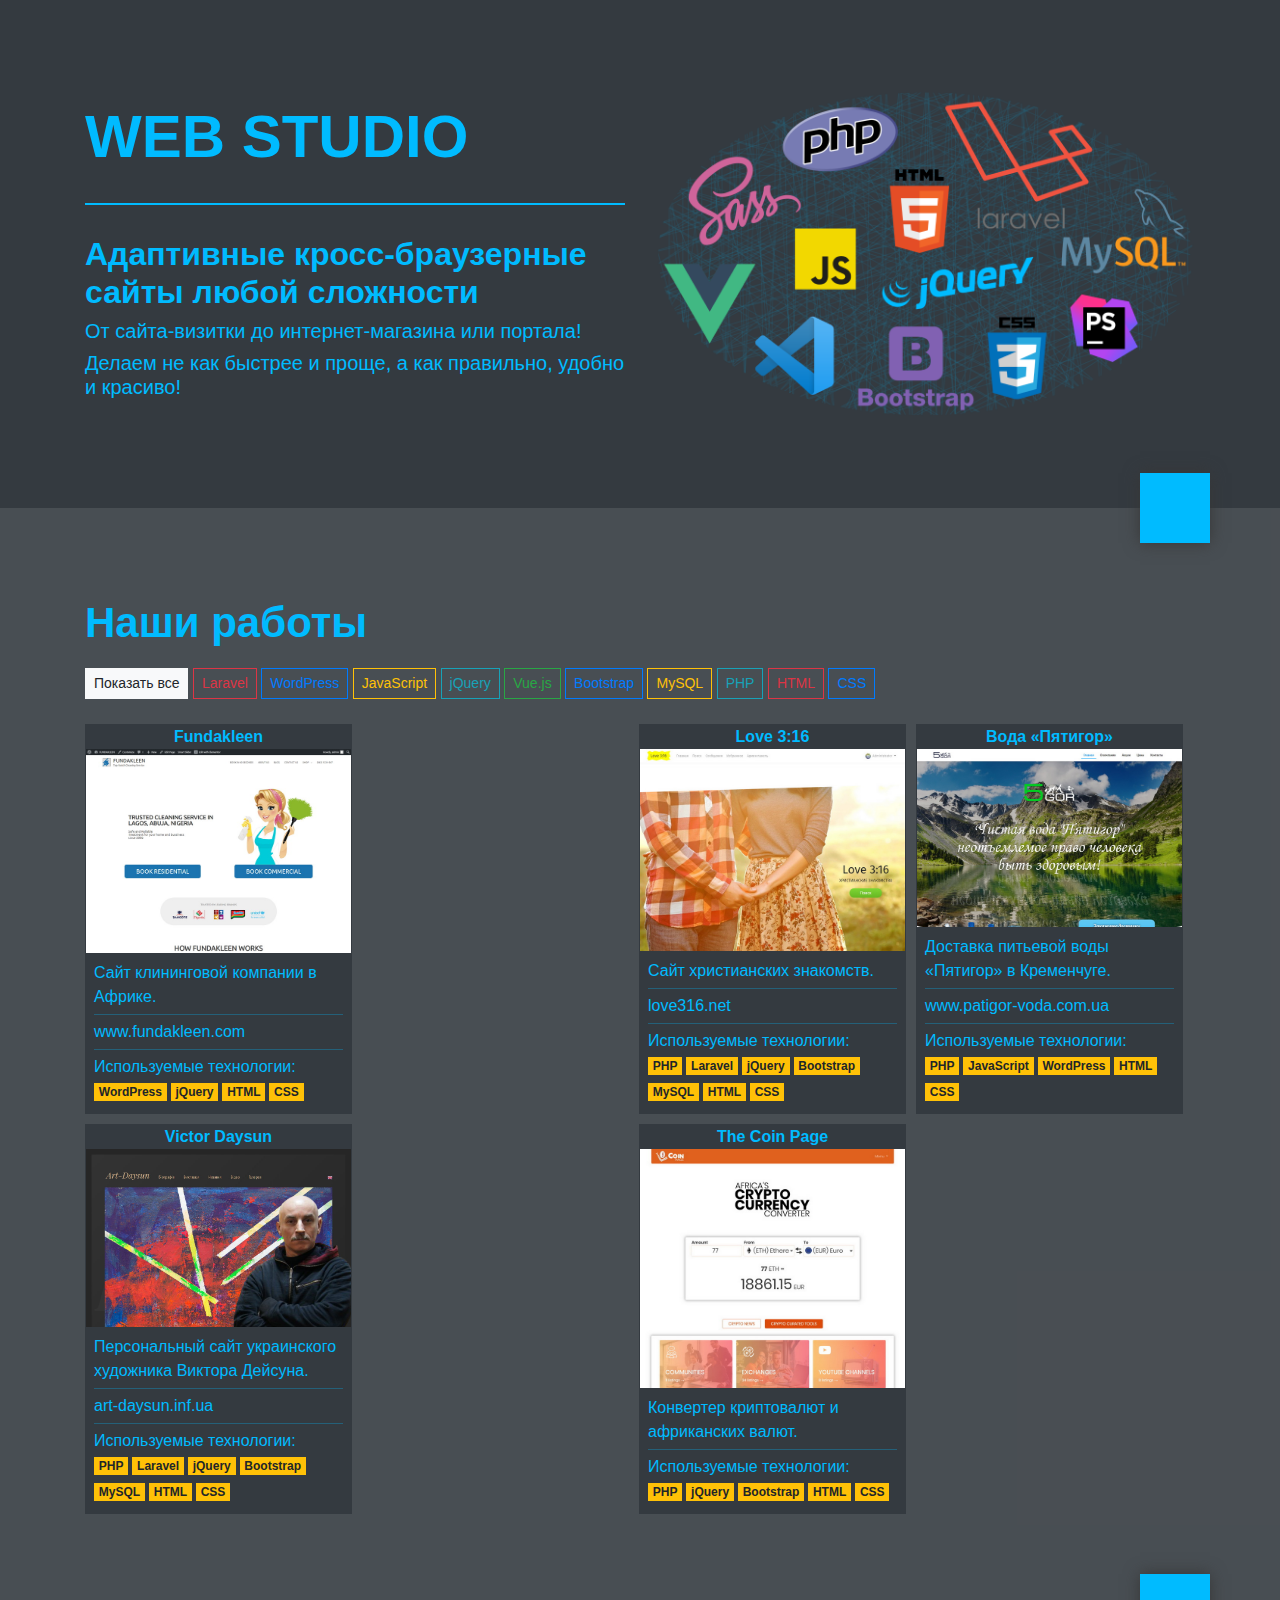
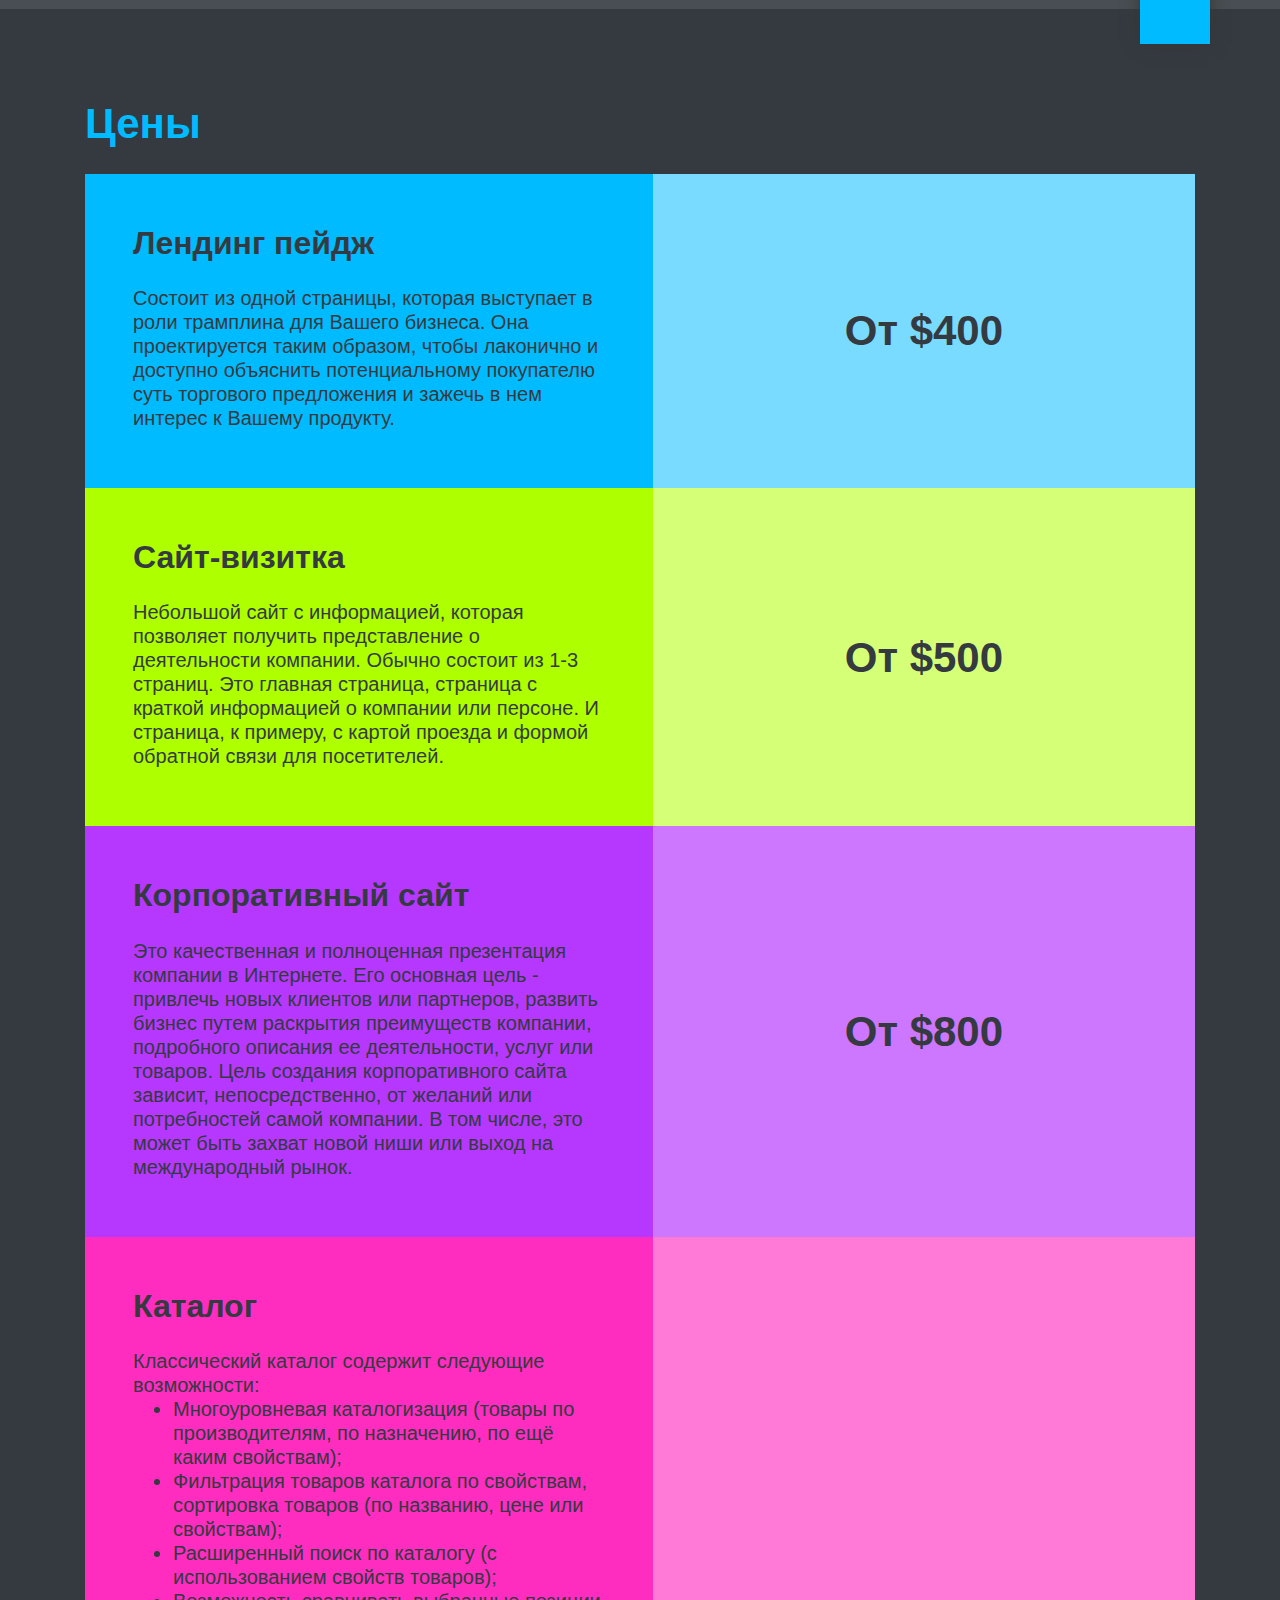
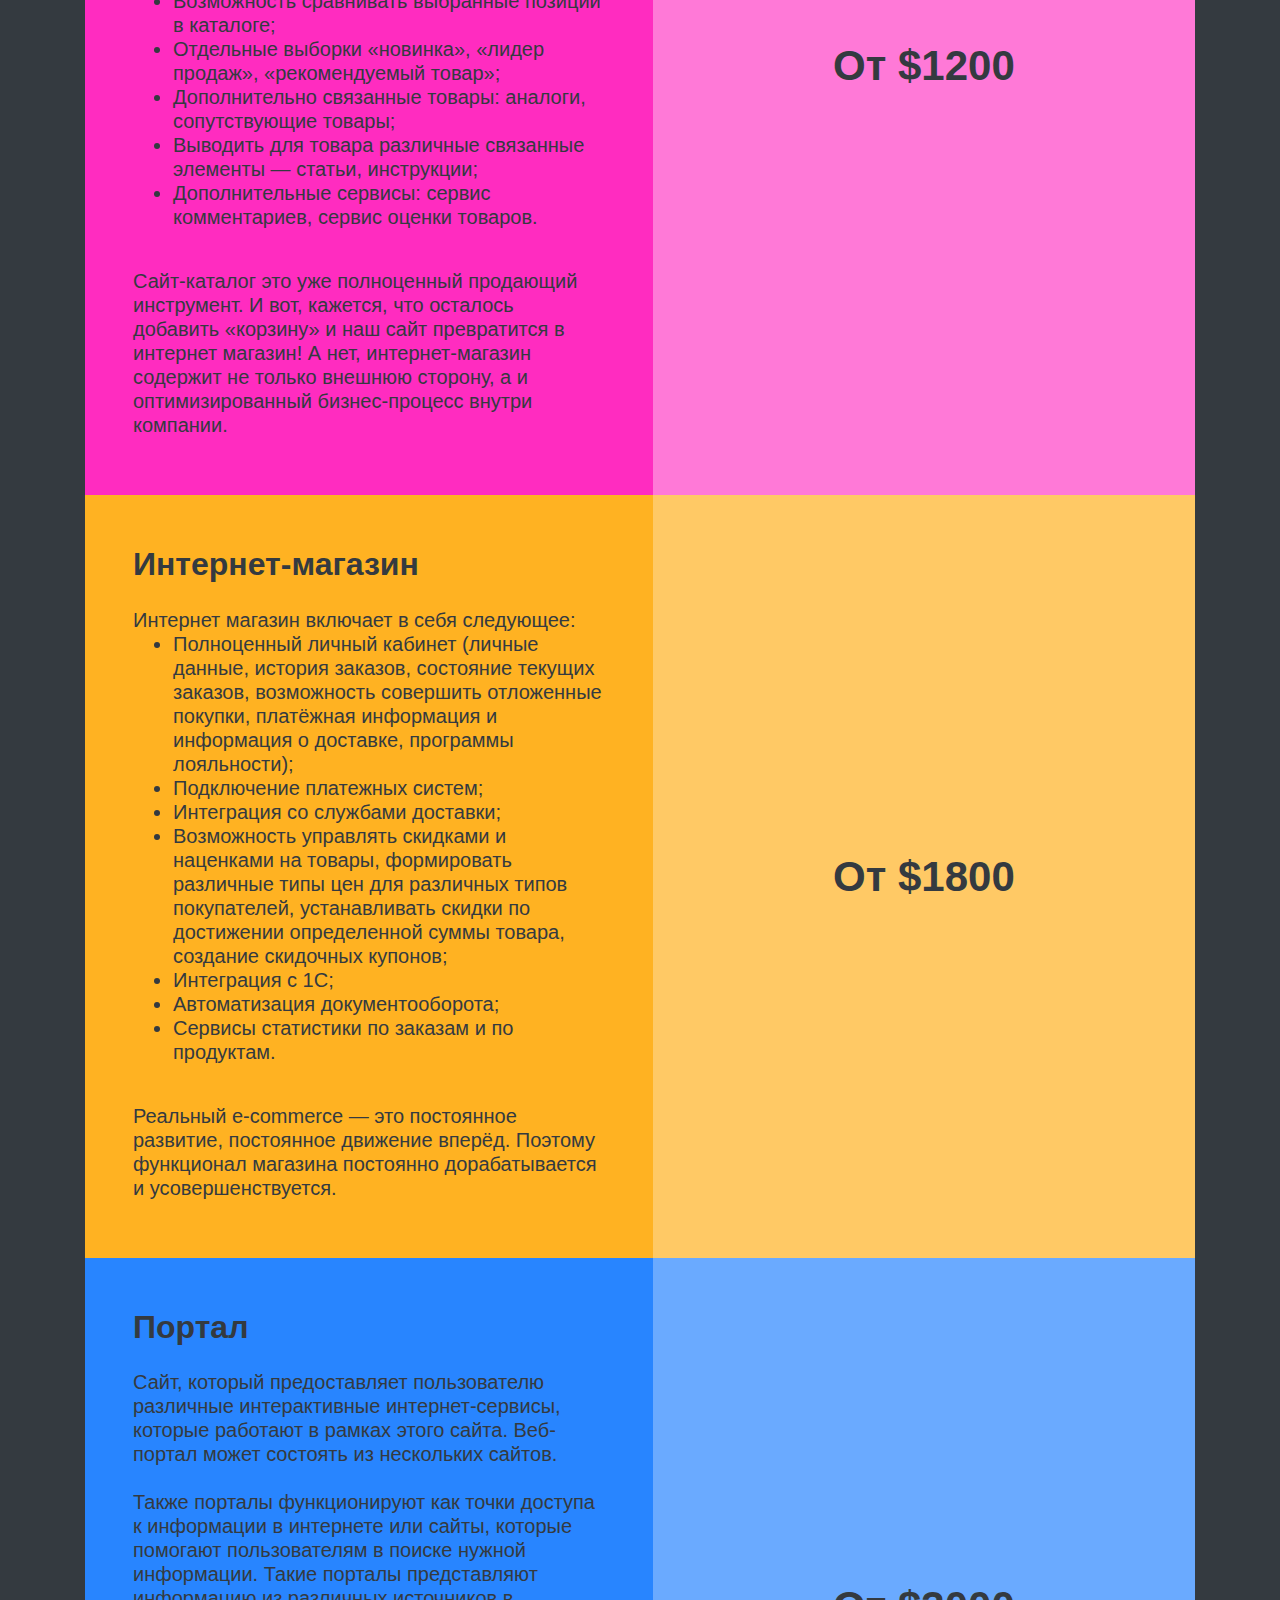
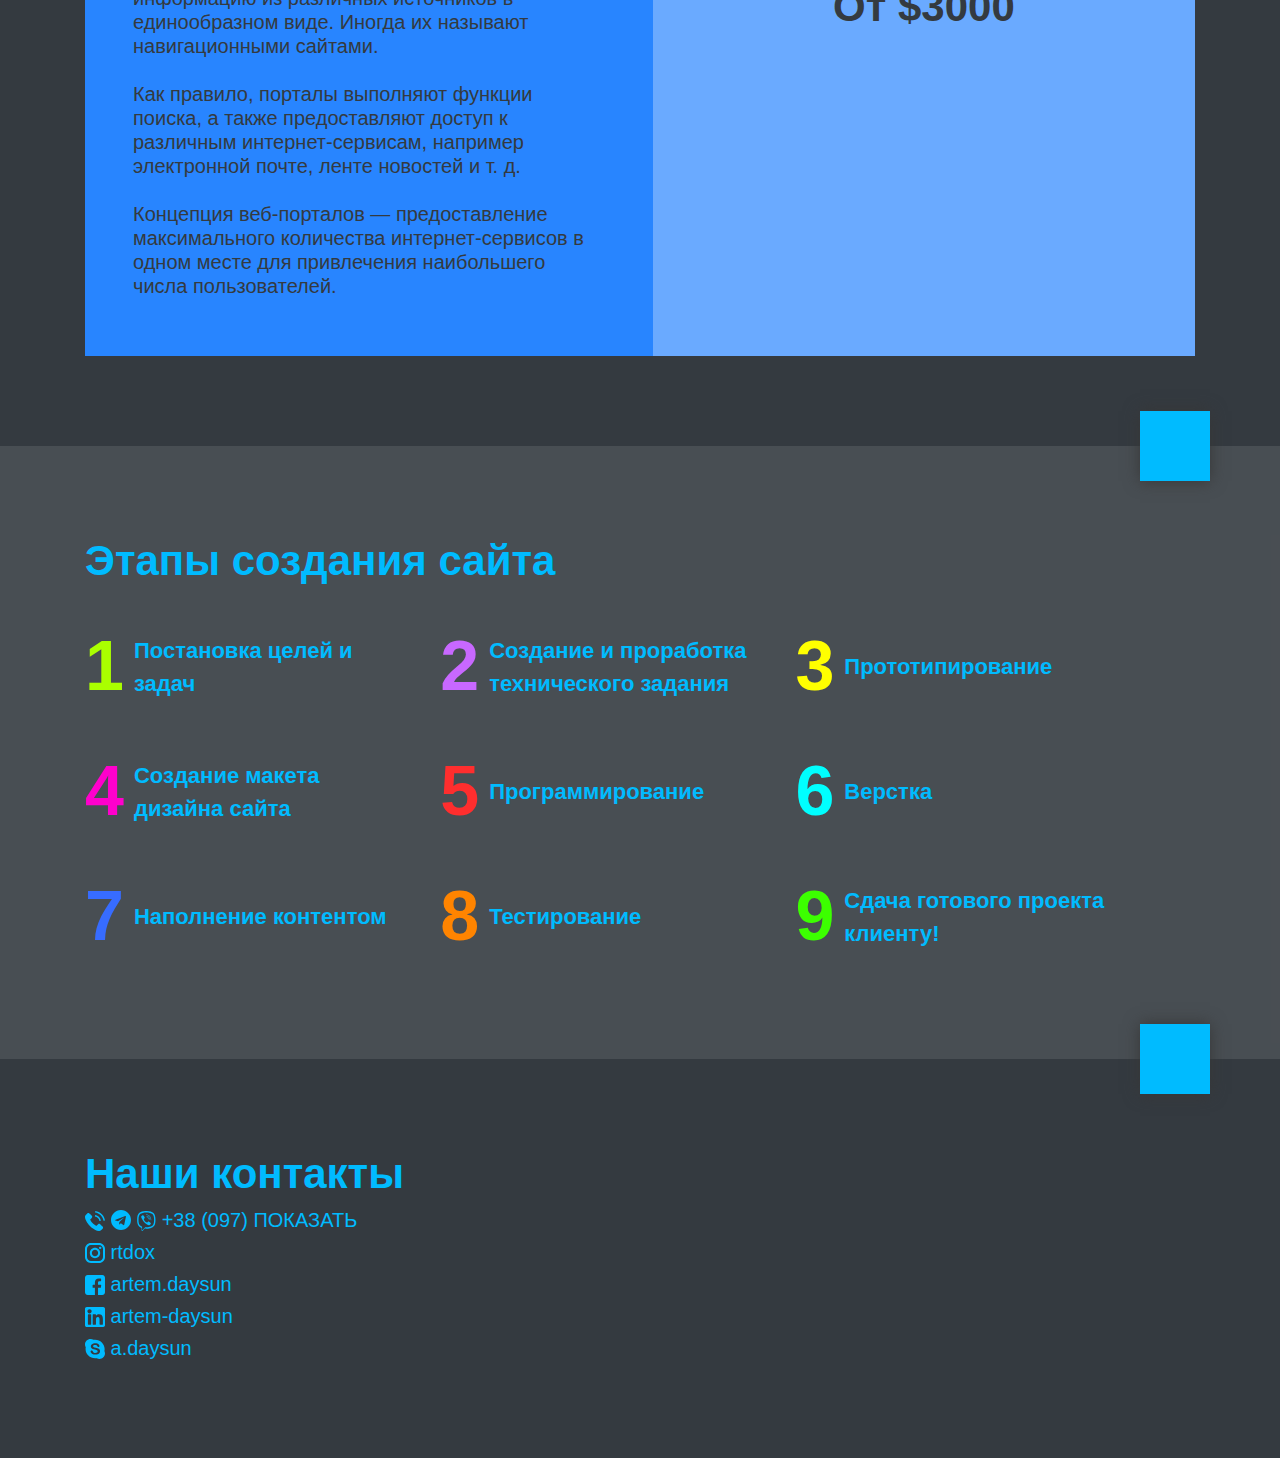
==== commit 54abf201: "meta tags" ====
--- a/index.html
+++ b/index.html
@@ -8,7 +8,26 @@
 
     <link rel="icon" href="img/favicon.png" type="image/png">
 
+    <meta name="description" content="Адаптивные кросс-браузерные сайты любой сложности! От сайта-визитки до интернет-магазина или портала! Делаем не как быстрее и проще, а как правильно, удобно и красиво!">
     
+    <meta name="keywords" content="сайт, заказать, купить, разработка, вебсайт, веб, адаптивный, кросс, браузерный, студия, вебстудия, веб-студия, лендинг, пейдж, визитка, корпоративный, каталог, интернет, магазин, портал">
+
+    
+    <meta property="og:type" content="website">
+    <meta property="og:url" content="https://rtdox.github.io">
+    <meta property="og:title" content="WEB STUDIO • Адаптивные кросс-браузерные сайты любой сложности • Заказать • Купить">
+    <meta property="og:site_name" content="WEB STUDIO • Адаптивные кросс-браузерные сайты любой сложности • Заказать • Купить">
+    <meta property="og:description" content="Адаптивные кросс-браузерные сайты любой сложности! От сайта-визитки до интернет-магазина или портала! Делаем не как быстрее и проще, а как правильно, удобно и красиво!">
+    <meta property="og:locale" content="ru_RU">
+    <meta property="og:image" content="img/facebook_og.jpg">
+    <meta property="og:image:width" content="1200">
+    <meta property="og:image:height" content="630">
+
+    <meta name="twitter:card" content="summary_large_image">
+    <meta name="twitter:description" content="Адаптивные кросс-браузерные сайты любой сложности! От сайта-визитки до интернет-магазина или портала! Делаем не как быстрее и проще, а как правильно, удобно и красиво!">
+    <meta name="twitter:title" content="WEB STUDIO • Адаптивные кросс-браузерные сайты любой сложности • Заказать • Купить">
+    <meta name="twitter:image" content="img/twitter_og.jpg">
+
 
     <script src="js/jquery.js"></script>
     <script src="js/bootstrap.js"></script>
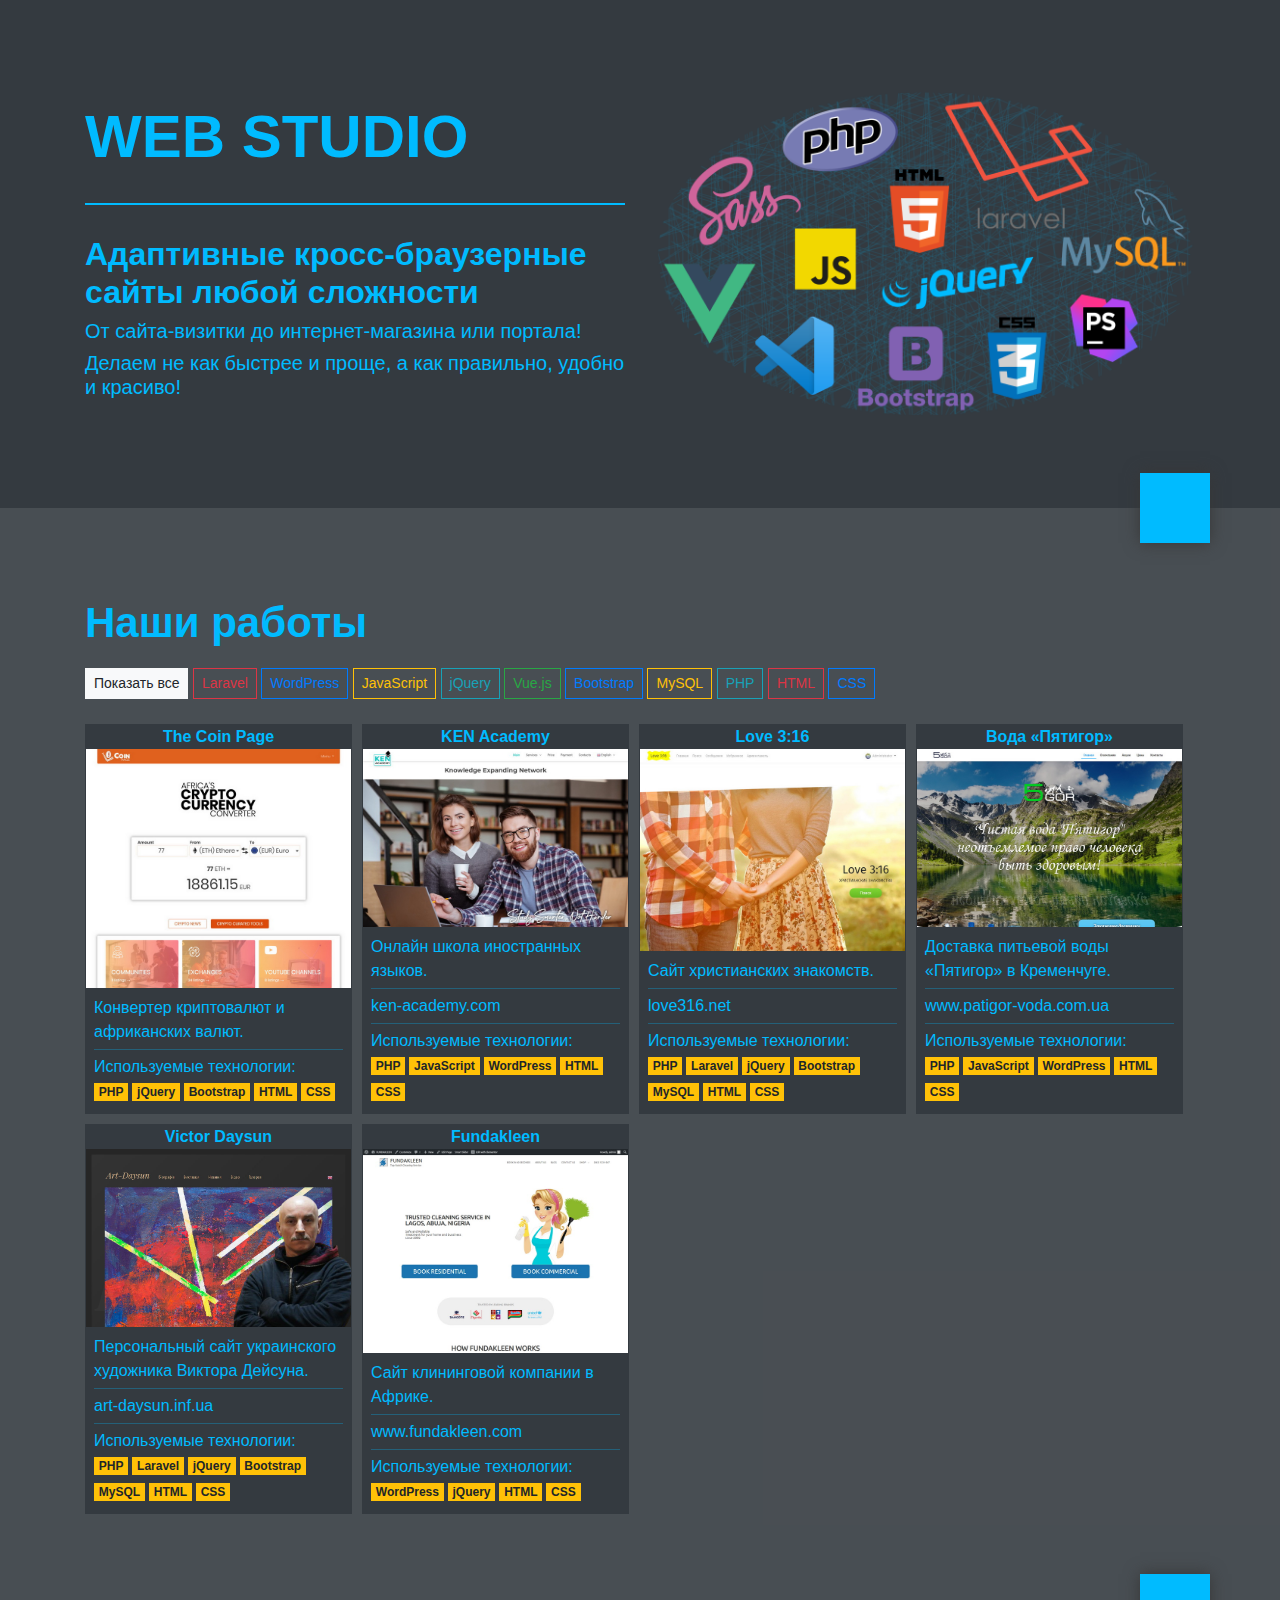
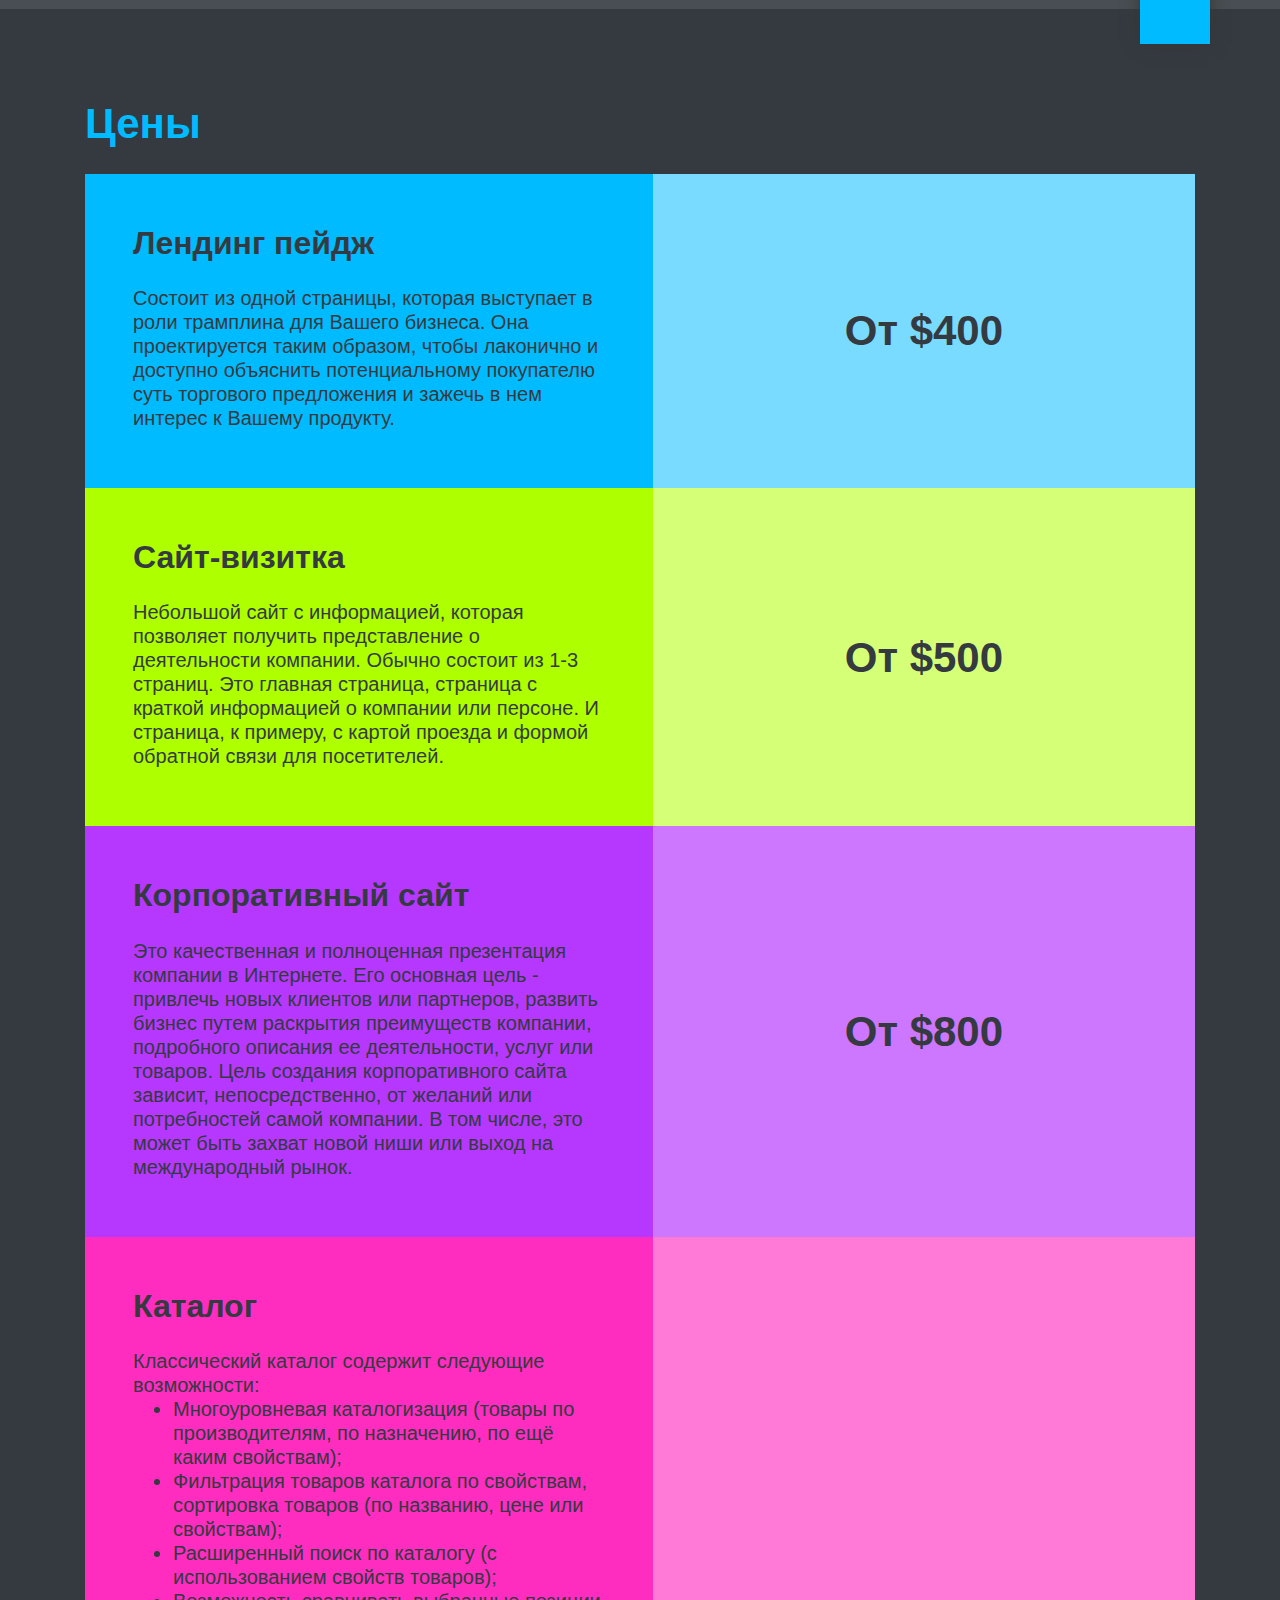
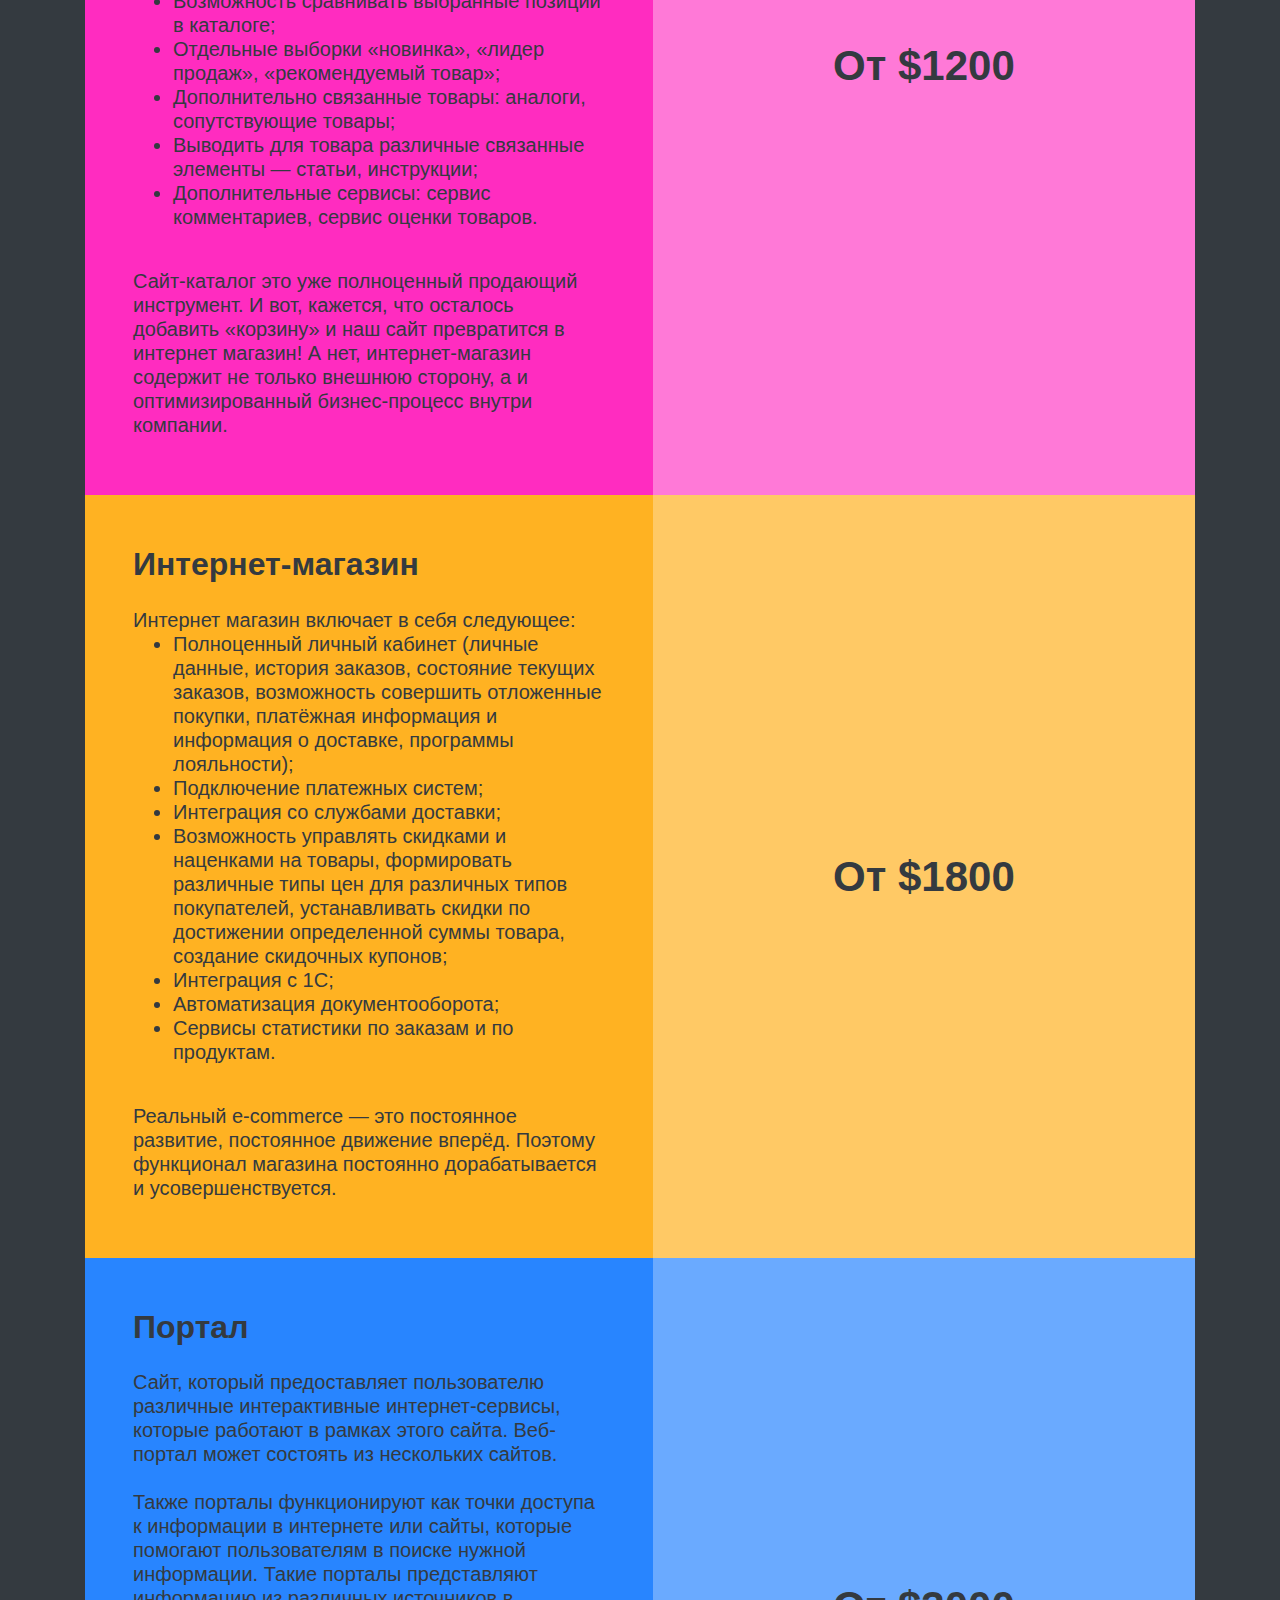
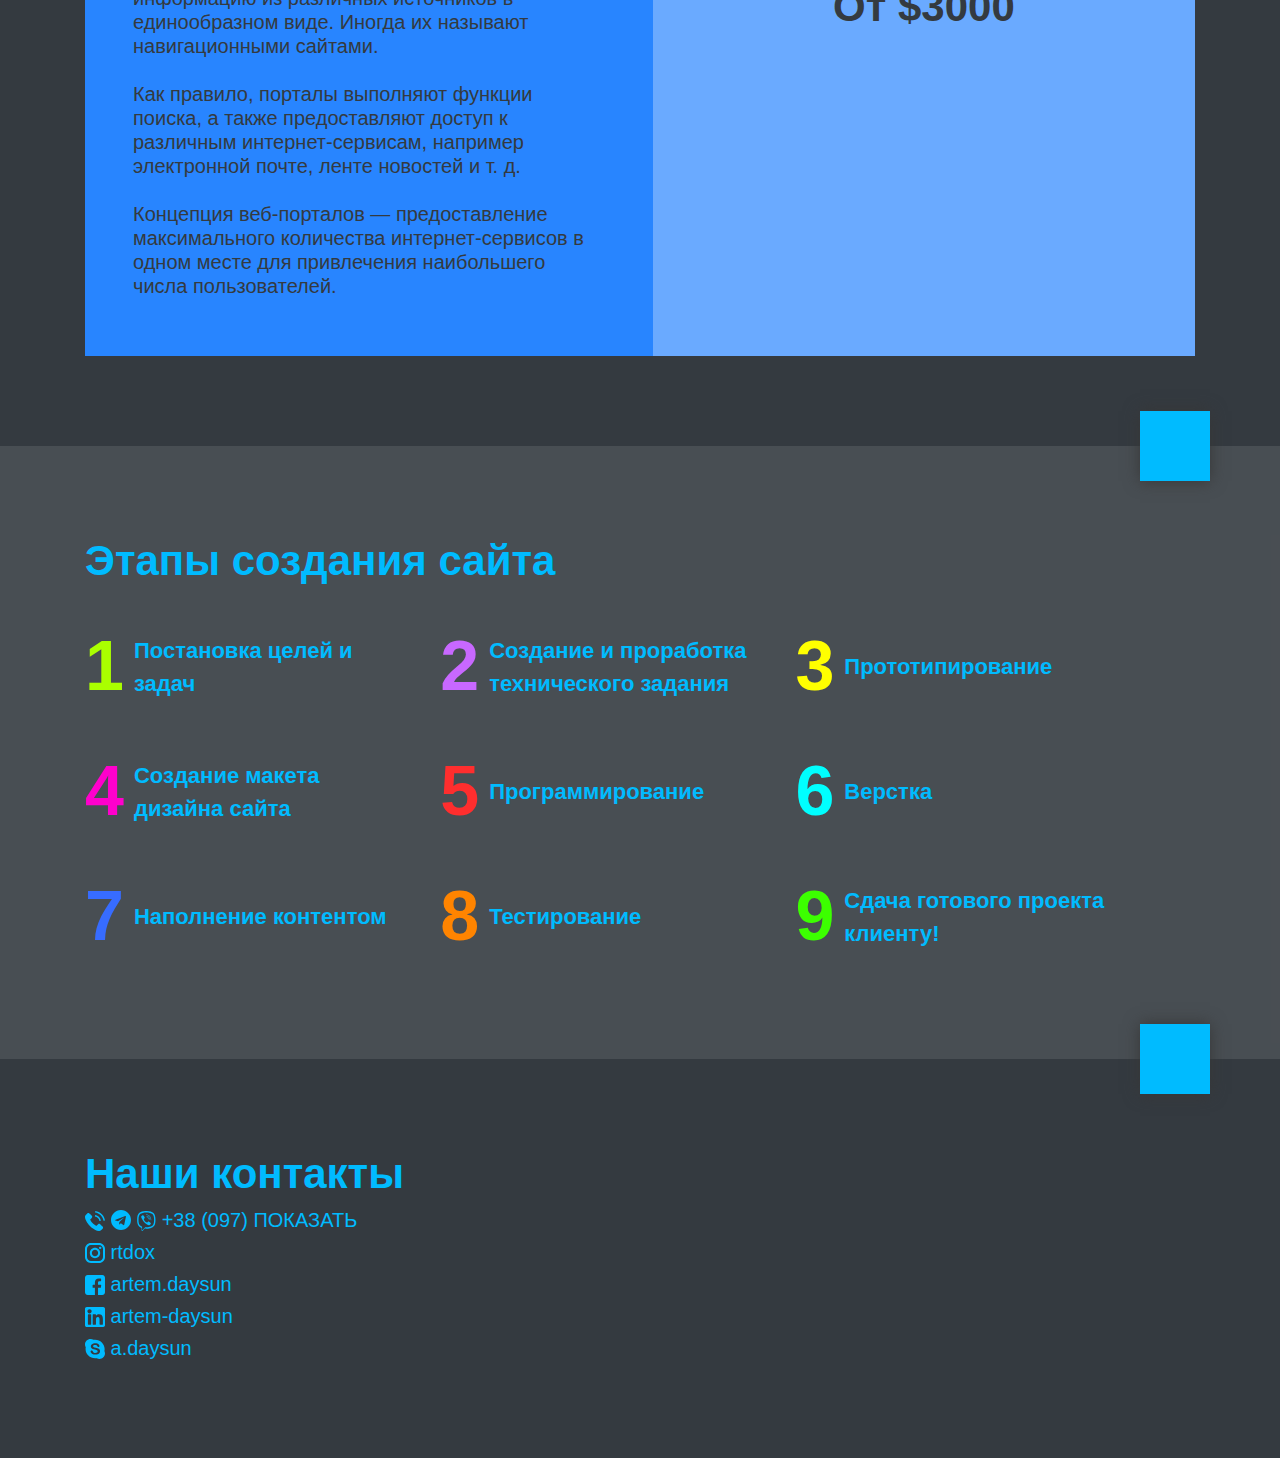
==== commit 1d78f808: "Update index.html" ====
--- a/index.html
+++ b/index.html
@@ -28,6 +28,7 @@
     <meta name="twitter:title" content="WEB STUDIO • Адаптивные кросс-браузерные сайты любой сложности • Заказать • Купить">
     <meta name="twitter:image" content="img/twitter_og.jpg">
 
+    <meta name="google-site-verification" content="RSnnj9ndMC_BqojhzcTPN7Gpr-wSuQr0moxcI4pSCU4">
 
     <script src="js/jquery.js"></script>
     <script src="js/bootstrap.js"></script>
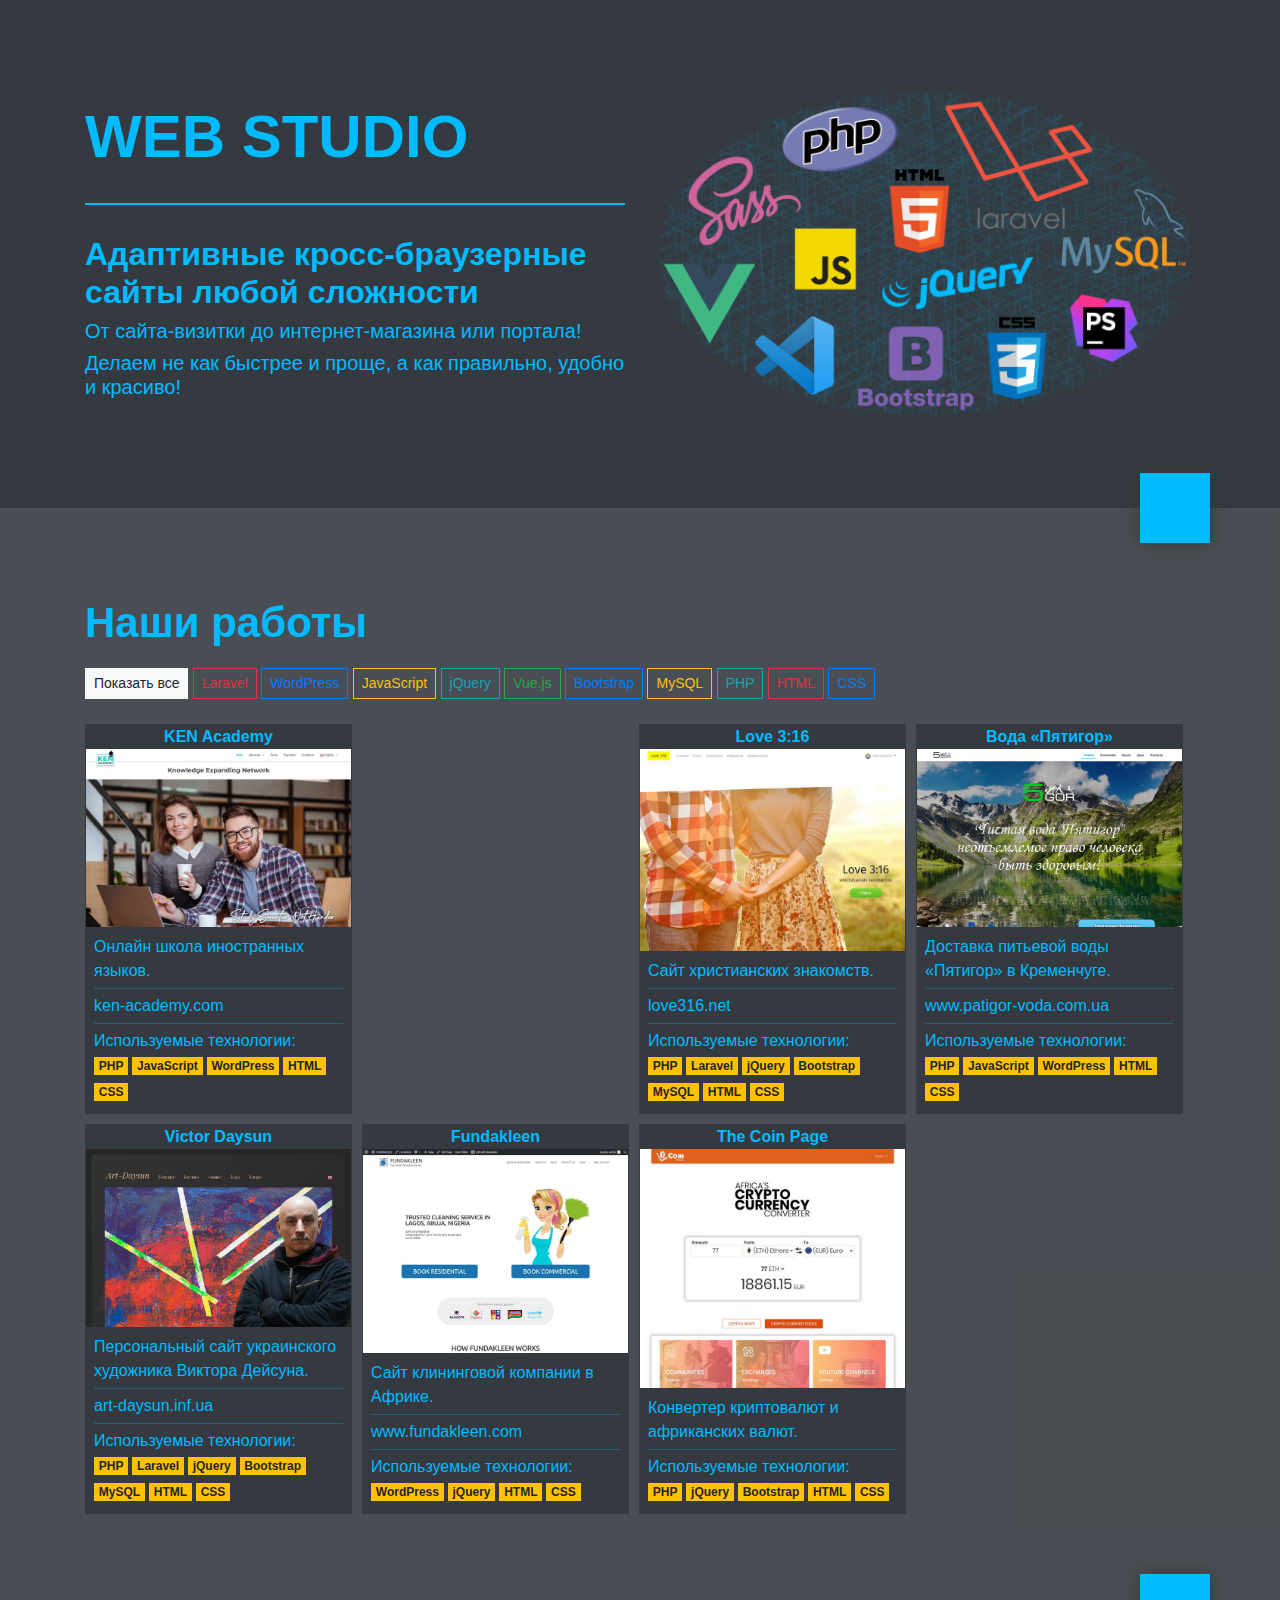
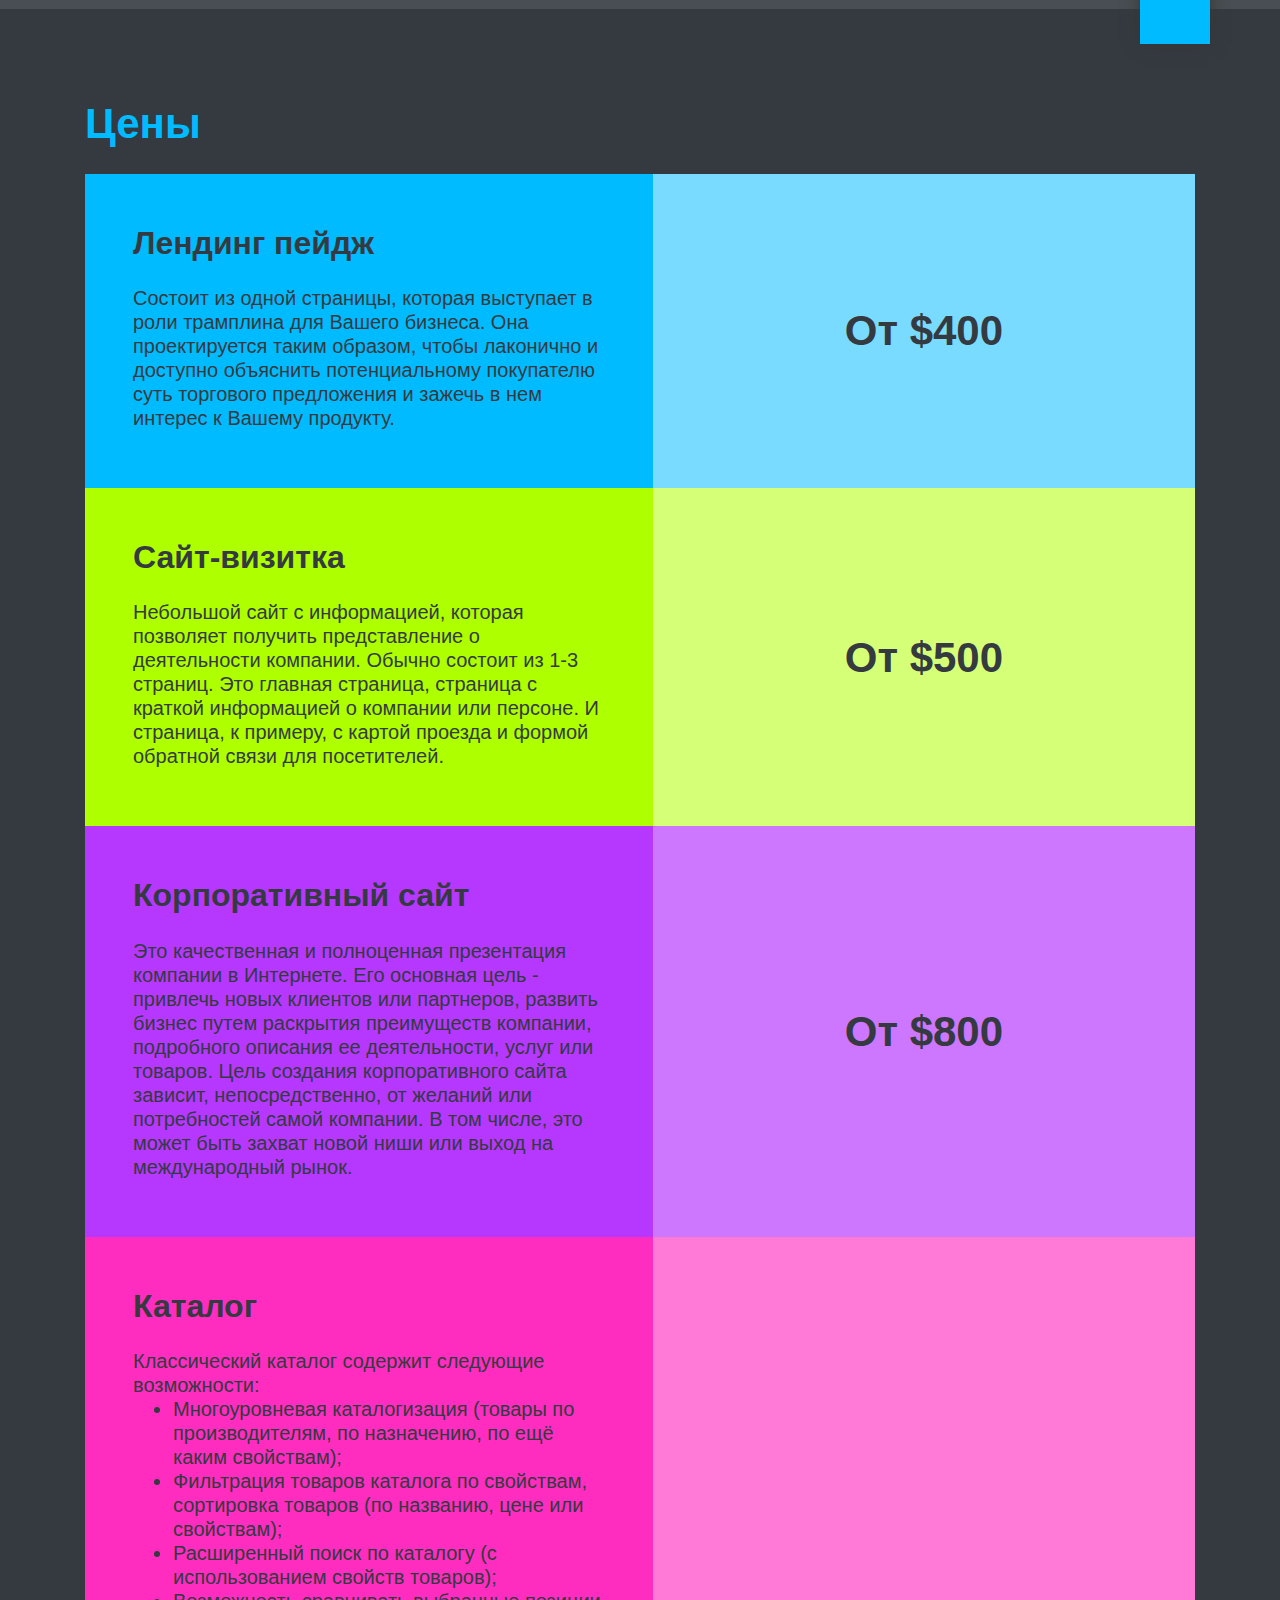
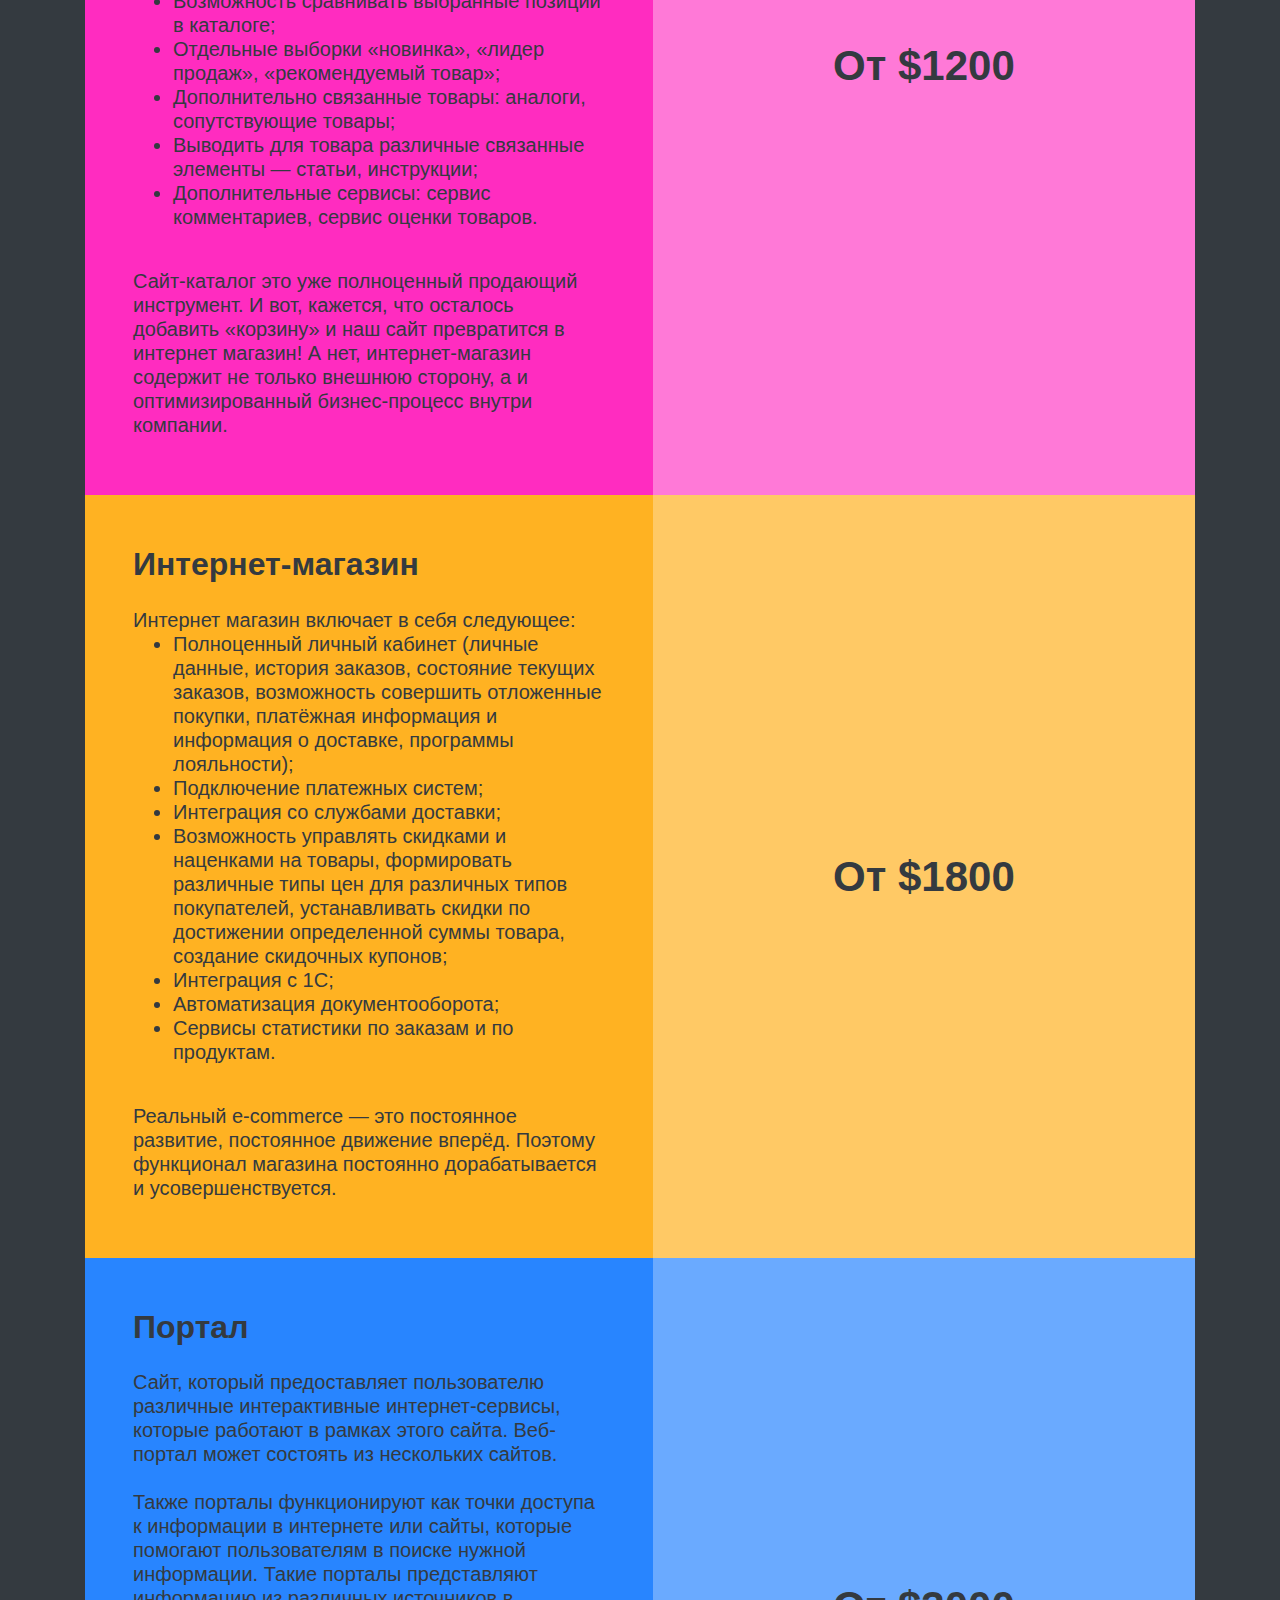
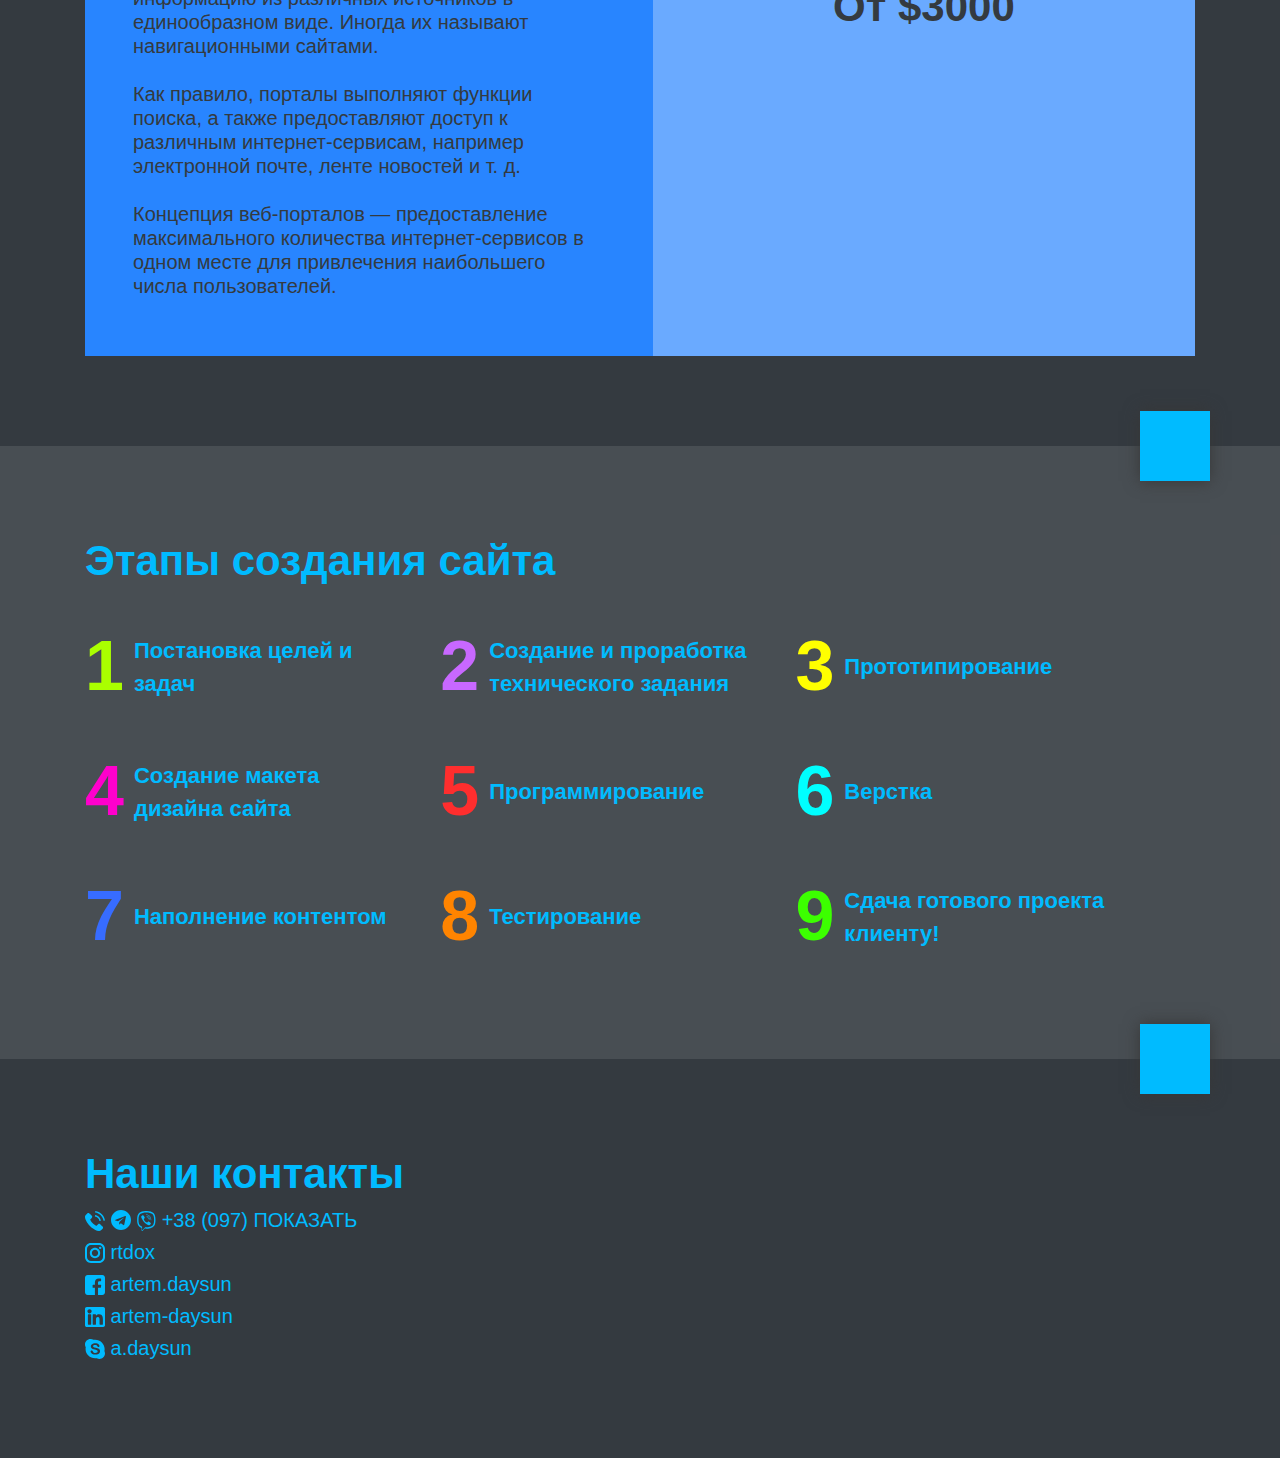
==== commit ff9b3bd6: "Update index.html" ====
--- a/index.html
+++ b/index.html
@@ -1,6 +1,17 @@
 <!DOCTYPE html>
 <html lang="ru">
 <head>
+    <!-- Global site tag (gtag.js) - Google Analytics -->
+    <script async src="https://www.googletagmanager.com/gtag/js?id=UA-155149235-1"></script>
+    <script>
+        window.dataLayer = window.dataLayer || [];
+        function gtag(){dataLayer.push(arguments);}
+        gtag('js', new Date());
+
+        gtag('config', 'UA-155149235-1');
+    </script>
+
+
     <meta charset="UTF-8">
     <meta name="viewport" content="width=device-width, initial-scale=1.0">
     <meta http-equiv="X-UA-Compatible" content="ie=edge">
@@ -32,7 +43,7 @@
 
     <script src="js/jquery.js"></script>
     <script src="js/bootstrap.js"></script>
-    <script src="js/vue_dev.js"></script>
+    <script src="js/vue.js"></script>
     <script src="js/axios.js"></script>
 
     <link rel="stylesheet" href="css/bootstrap.css">
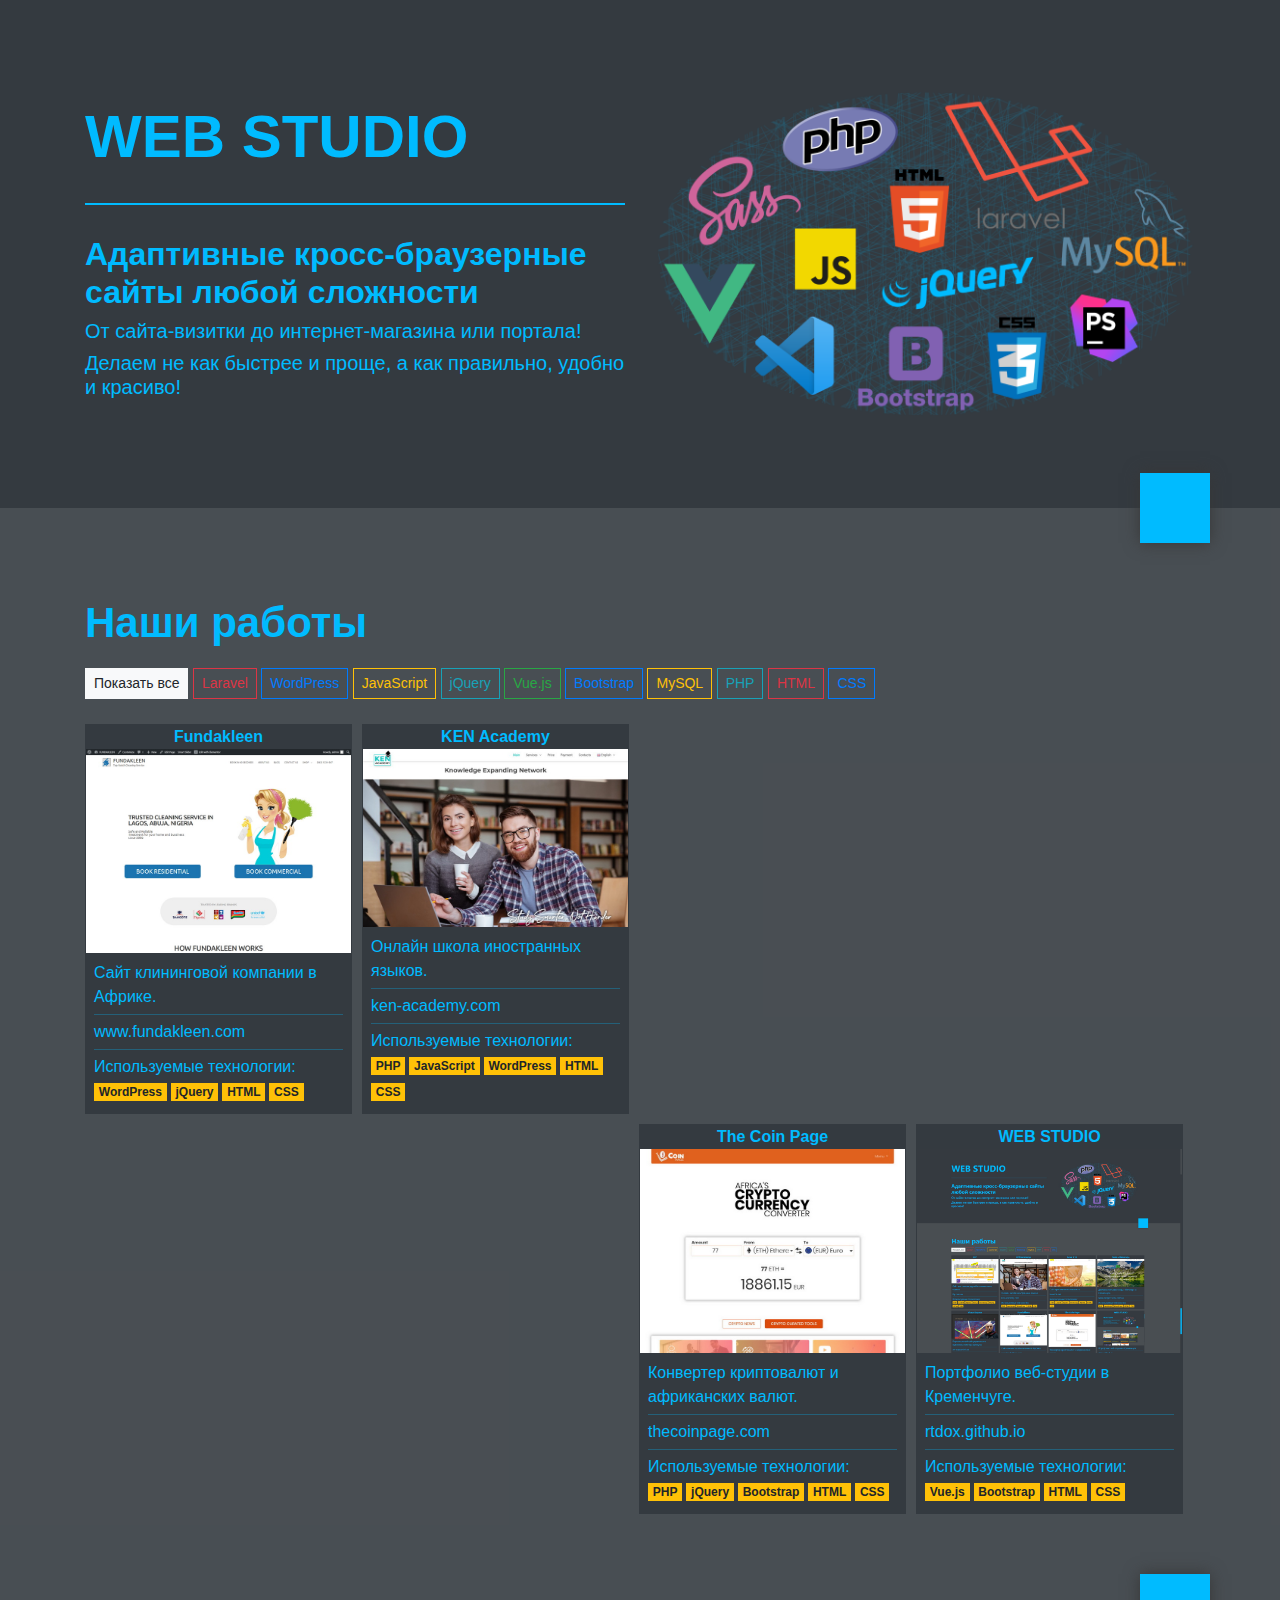
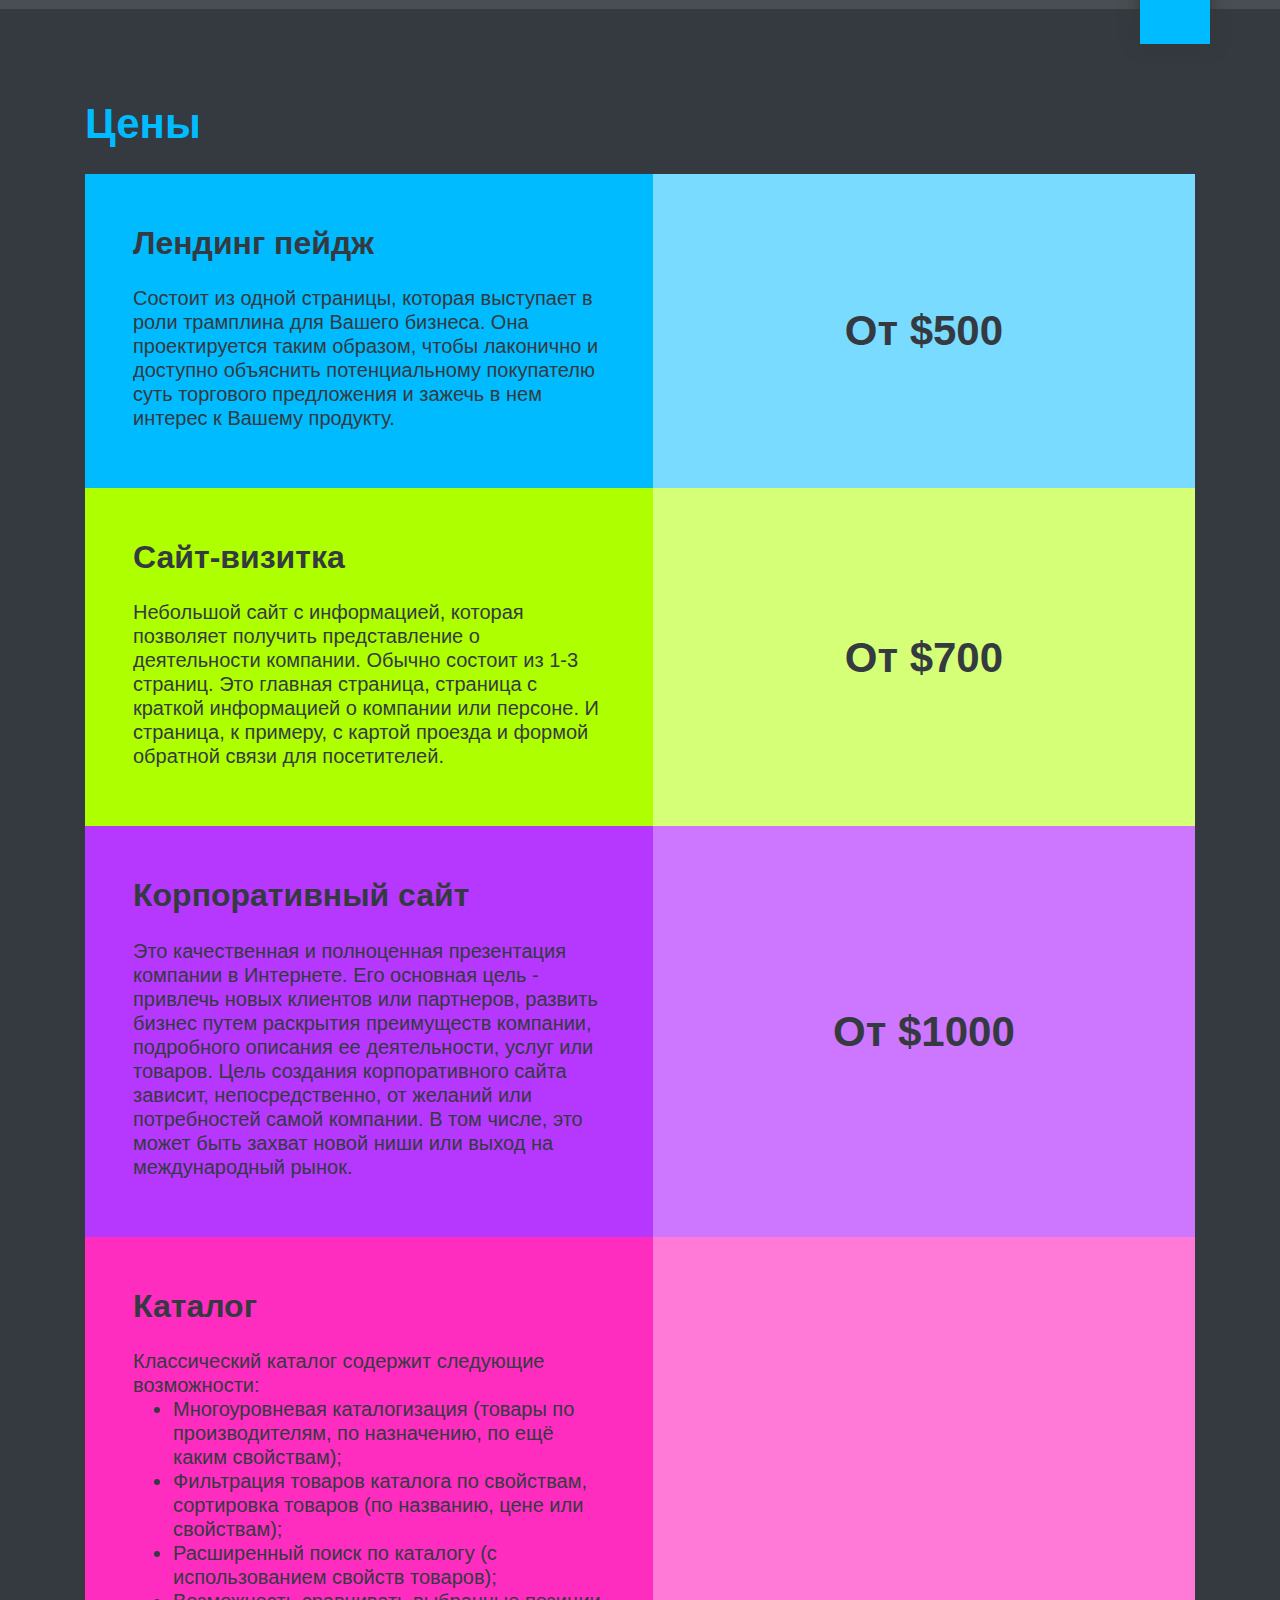
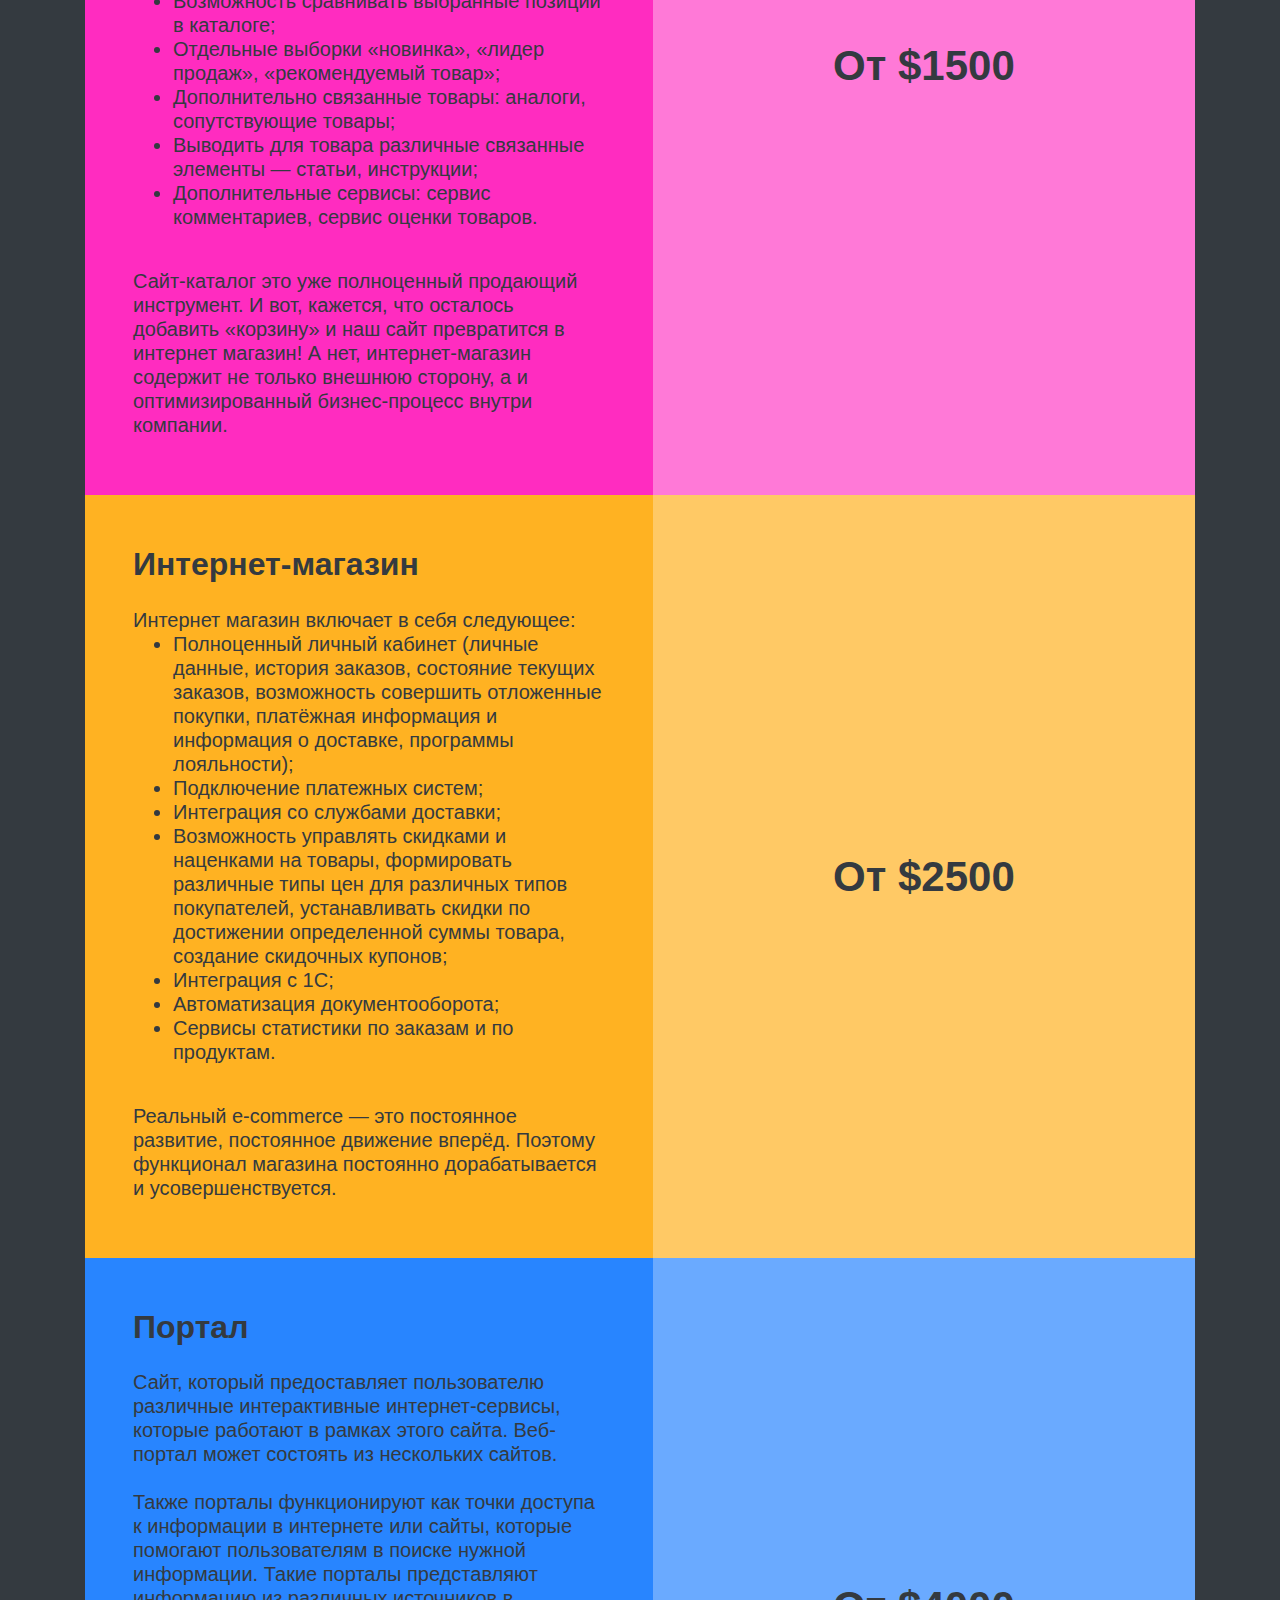
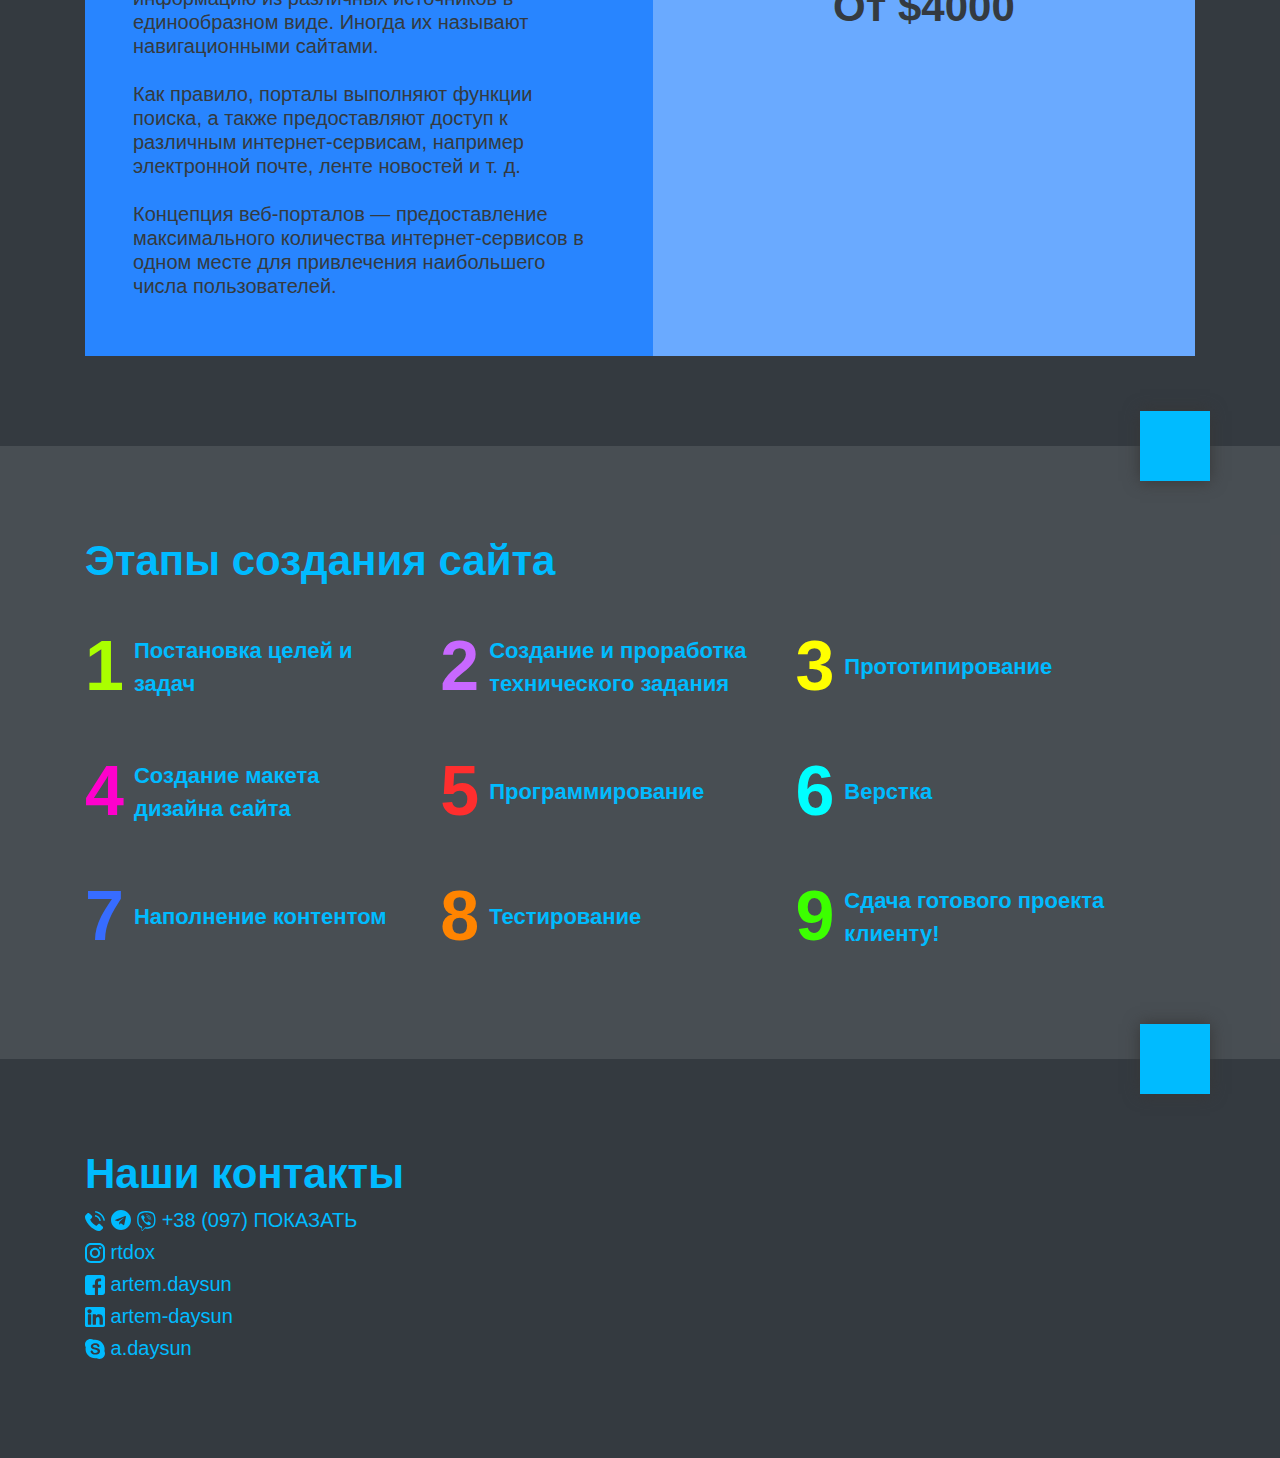
==== commit 8248920a: "Update prices" ====
--- a/index.html
+++ b/index.html
@@ -105,7 +105,7 @@
                     <h4 class="font-weight-bold font-size-36 mb-4">Лендинг пейдж</h4>
                     <h5>Состоит из одной страницы, которая выступает в роли трамплина для Вашего бизнеса. Она проектируется таким образом, чтобы лаконично и доступно объяснить потенциальному покупателю суть торгового предложения и зажечь в нем интерес к Вашему продукту.</h5>
                 </div>
-                <div class="d-flex py-50px px-4 justify-content-center align-items-center font-weight-bold font-size-48 w-100" style="background-color: #79dbff;">От $400</div>
+                <div class="d-flex py-50px px-4 justify-content-center align-items-center font-weight-bold font-size-48 w-100" style="background-color: #79dbff;">От $500</div>
             </div>
 
             <div class="d-flex flex-column flex-md-row text-dark">
@@ -113,7 +113,7 @@
                     <h4 class="font-weight-bold font-size-36 mb-4">Сайт-визитка</h4>
                     <h5>Небольшой сайт с информацией, которая позволяет получить представление о деятельности компании. Обычно состоит из 1-3 страниц. Это главная страница, страница с краткой информацией о компании или персоне. И страница, к примеру, с картой проезда и формой обратной связи для посетителей.</h5>
                 </div>
-                <div class="d-flex py-50px px-4 justify-content-center align-items-center font-weight-bold font-size-48 w-100" style="background-color: #d4ff77;">От $500</div>
+                <div class="d-flex py-50px px-4 justify-content-center align-items-center font-weight-bold font-size-48 w-100" style="background-color: #d4ff77;">От $700</div>
             </div>
 
             <div class="d-flex flex-column flex-md-row text-dark">
@@ -121,7 +121,7 @@
                     <h4 class="font-weight-bold font-size-36 mb-4">Корпоративный сайт</h4>
                     <h5>Это качественная и полноценная презентация компании в Интернете. Его основная цель - привлечь новых клиентов или партнеров, развить бизнес путем раскрытия преимуществ компании, подробного описания ее деятельности, услуг или товаров. Цель создания корпоративного сайта зависит, непосредственно, от желаний или потребностей самой компании. В том числе, это может быть захват новой ниши или выход на международный рынок.</h5>
                 </div>
-                <div class="d-flex py-50px px-4 justify-content-center align-items-center font-weight-bold font-size-48 w-100" style="background-color: #cd76ff;">От $800</div>
+                <div class="d-flex py-50px px-4 justify-content-center align-items-center font-weight-bold font-size-48 w-100" style="background-color: #cd76ff;">От $1000</div>
             </div>
 
             <div class="d-flex flex-column flex-md-row text-dark">
@@ -143,7 +143,7 @@
                         Сайт-каталог это уже полноценный продающий инструмент. И вот, кажется, что осталось добавить «корзину» и наш сайт превратится в интернет магазин! А нет, интернет-магазин содержит не только внешнюю сторону, а и оптимизированный бизнес-процесс внутри компании.
                     </h5>
                 </div>
-                <div class="d-flex py-50px px-4 justify-content-center align-items-center font-weight-bold font-size-48 w-100" style="background-color: #ff79d7;">От $1200</div>
+                <div class="d-flex py-50px px-4 justify-content-center align-items-center font-weight-bold font-size-48 w-100" style="background-color: #ff79d7;">От $1500</div>
             </div>
 
             <div class="d-flex flex-column flex-md-row text-dark">
@@ -164,7 +164,7 @@
                         Реальный e-commerce — это постоянное развитие, постоянное движение вперёд. Поэтому функционал магазина постоянно дорабатывается и усовершенствуется.
                     </h5>
                 </div>
-                <div class="d-flex py-50px px-4 justify-content-center align-items-center font-weight-bold font-size-48 w-100" style="background-color: #ffc965;">От $1800</div>
+                <div class="d-flex py-50px px-4 justify-content-center align-items-center font-weight-bold font-size-48 w-100" style="background-color: #ffc965;">От $2500</div>
             </div>
 
             <div class="d-flex flex-column flex-md-row text-dark">
@@ -180,7 +180,7 @@
                         Концепция веб-порталов — предоставление максимального количества интернет-сервисов в одном месте для привлечения наибольшего числа пользователей.
                     </h5>
                 </div>
-                <div class="d-flex py-50px px-4 justify-content-center align-items-center font-weight-bold font-size-48 w-100" style="background-color: #6aaaff;">От $3000</div>
+                <div class="d-flex py-50px px-4 justify-content-center align-items-center font-weight-bold font-size-48 w-100" style="background-color: #6aaaff;">От $4000</div>
             </div>
         </div>
 
@@ -245,4 +245,4 @@
 
     <script src="js/app.js"></script>
 </body>
-</html>+</html>
